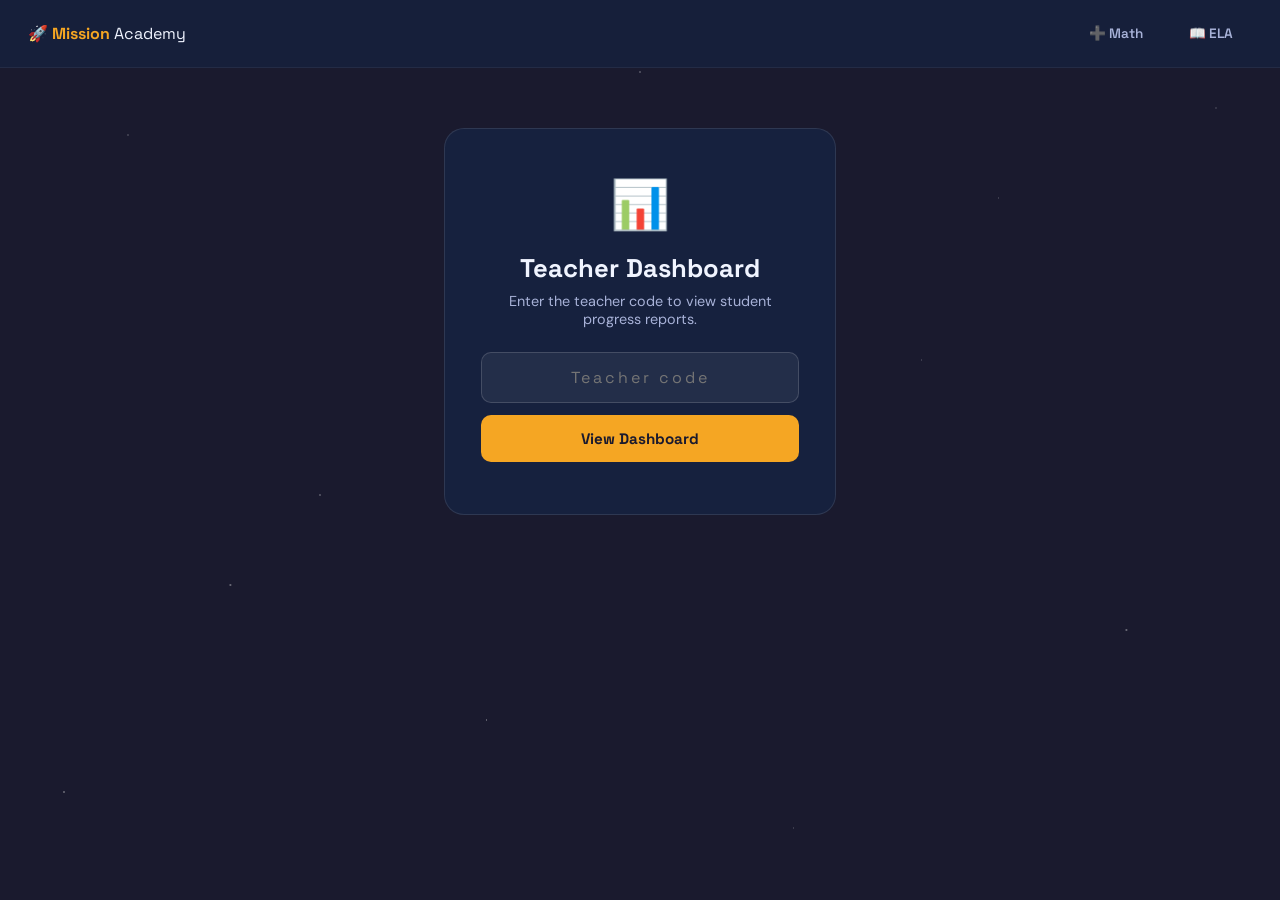
==== dashboard.html @ 69272124 "Add files via upload" ====
<!DOCTYPE html>
<html lang="en">
<head>
<meta charset="UTF-8">
<meta name="viewport" content="width=device-width, initial-scale=1.0">
<title>Teacher Dashboard — Mission Academy</title>
<link rel="stylesheet" href="styles.css">
<style>
  .dash-header { position:relative;z-index:1; padding:48px 28px 28px; max-width:1100px; margin:0 auto; }
  .dash-title { font-family:'Space Grotesk',sans-serif; font-size:clamp(1.8rem,4vw,2.6rem); font-weight:700; margin-bottom:6px; }
  .dash-sub { color:var(--soft); font-size:0.95rem; }

  /* Gate */
  .dash-gate { position:relative;z-index:1; max-width:440px; margin:60px auto; padding:0 24px; text-align:center; }
  .dash-gate-box { background:var(--panel); border:1px solid rgba(255,255,255,0.1); border-radius:20px; padding:44px 36px; }
  .dash-gate-icon { font-size:3rem; margin-bottom:16px; }
  .dash-gate-box h2 { font-family:'Space Grotesk',sans-serif; font-size:1.6rem; font-weight:700; margin-bottom:8px; }
  .dash-gate-box p { color:var(--soft); margin-bottom:24px; font-size:0.9rem; }
  .dash-gate-input {
    width:100%; background:rgba(255,255,255,0.06); border:1.5px solid rgba(255,255,255,0.15);
    border-radius:10px; padding:14px; color:var(--white); font-family:'Space Grotesk',sans-serif;
    font-size:1rem; text-align:center; letter-spacing:3px; outline:none; margin-bottom:12px;
  }
  .dash-gate-input:focus { border-color:var(--gold); }
  .dash-gate-btn {
    width:100%; background:var(--gold); color:var(--ink); border:none; border-radius:10px;
    padding:14px; font-family:'Space Grotesk',sans-serif; font-weight:700; font-size:0.95rem; cursor:pointer;
  }
  .dash-gate-error { color:var(--danger); font-size:0.85rem; margin-top:8px; }

  /* Dashboard content */
  .dash-content { position:relative;z-index:1; max-width:1100px; margin:0 auto; padding:0 28px 80px; }
  .dash-content.hidden { display:none; }

  /* Student selector */
  .student-tabs { display:flex; gap:8px; flex-wrap:wrap; margin-bottom:28px; }
  .student-tab {
    padding:8px 18px; border-radius:100px; border:1px solid rgba(255,255,255,0.12);
    background:transparent; color:var(--soft); font-family:'Space Grotesk',sans-serif;
    font-size:0.85rem; font-weight:600; cursor:pointer; transition:all 0.15s;
  }
  .student-tab:hover { color:var(--white); border-color:rgba(255,255,255,0.3); }
  .student-tab.active { background:var(--gold); color:var(--ink); border-color:var(--gold); }
  .no-students { color:var(--soft); font-size:0.95rem; padding:40px 0; }

  /* Summary cards */
  .summary-row { display:grid; grid-template-columns:repeat(auto-fill,minmax(160px,1fr)); gap:14px; margin-bottom:32px; }
  .summary-card { background:var(--panel); border:1px solid rgba(255,255,255,0.07); border-radius:14px; padding:20px; }
  .summary-val { font-family:'Space Grotesk',sans-serif; font-size:2rem; font-weight:700; color:var(--gold); }
  .summary-lbl { color:var(--soft); font-size:0.8rem; margin-top:4px; }

  /* Mission table */
  .subject-block { margin-bottom:40px; }
  .subject-block-title { font-family:'Space Grotesk',sans-serif; font-size:0.75rem; font-weight:600; letter-spacing:2.5px; text-transform:uppercase; color:var(--dim); margin-bottom:14px; display:flex; align-items:center; gap:12px; }
  .subject-block-title::after { content:''; flex:1; height:1px; background:rgba(255,255,255,0.07); }
  .mission-table { width:100%; border-collapse:collapse; }
  .mission-table th { font-family:'Space Grotesk',sans-serif; font-size:0.75rem; font-weight:600; letter-spacing:1px; text-transform:uppercase; color:var(--dim); padding:8px 12px; text-align:left; border-bottom:1px solid rgba(255,255,255,0.07); }
  .mission-table td { padding:8px 12px; border-bottom:1px solid rgba(255,255,255,0.04); font-size:0.9rem; color:var(--soft); }
  .mission-table td:first-child { color:var(--white); font-weight:500; }
  .score-chip {
    display:inline-block; padding:3px 10px; border-radius:100px; font-family:'Space Grotesk',sans-serif;
    font-size:0.78rem; font-weight:700;
  }
  .score-chip.perfect { background:rgba(245,166,35,0.2); color:var(--gold); }
  .score-chip.good    { background:rgba(86,207,138,0.15); color:var(--success); }
  .score-chip.ok      { background:rgba(78,205,196,0.15); color:var(--mint); }
  .score-chip.low     { background:rgba(255,107,107,0.15); color:var(--danger); }
  .score-chip.none    { background:rgba(255,255,255,0.05); color:var(--dim); }

  /* Print */
  .print-btn {
    background:rgba(255,255,255,0.07); border:1px solid rgba(255,255,255,0.15); border-radius:10px;
    padding:10px 20px; color:var(--white); font-family:'Space Grotesk',sans-serif; font-weight:600;
    font-size:0.85rem; cursor:pointer; margin-bottom:28px; transition:background 0.15s;
  }
  .print-btn:hover { background:rgba(255,255,255,0.12); }

  @media print {
    body { background:#fff!important; color:#000!important; }
    body::before { display:none; }
    .top-nav, .dash-gate, .print-btn, .student-tabs { display:none!important; }
    .dash-content { padding:0!important; }
    .mission-table td, .mission-table th { color:#000!important; border-color:#ddd!important; }
    .summary-card { border:1px solid #ddd!important; background:#f9f9f9!important; }
    .summary-val, .summary-lbl { color:#333!important; }
  }
</style>
</head>
<body>

<nav class="top-nav">
  <a href="index.html" class="nav-logo">🚀 Mission <span>Academy</span></a>
  <div class="nav-tabs">
    <a href="math.html" class="nav-tab">➕ Math</a>
    <a href="ela.html"  class="nav-tab">📖 ELA</a>
  </div>
</nav>

<!-- Gate -->
<div id="gateSection">
  <div class="dash-gate">
    <div class="dash-gate-box">
      <div class="dash-gate-icon">📊</div>
      <h2>Teacher Dashboard</h2>
      <p>Enter the teacher code to view student progress reports.</p>
      <input class="dash-gate-input" id="gateInput" type="password" placeholder="Teacher code" maxlength="20">
      <button class="dash-gate-btn" onclick="checkGate()">View Dashboard</button>
      <div class="dash-gate-error" id="gateError"></div>
    </div>
  </div>
</div>

<!-- Dashboard content -->
<div class="dash-content hidden" id="dashContent">
  <div class="dash-header">
    <div class="page-eyebrow" style="color:var(--gold)">Teacher Dashboard</div>
    <div class="dash-title">Student Progress</div>
    <p class="dash-sub">All progress data stored locally in this browser.</p>
  </div>

  <div style="position:relative;z-index:1;max-width:1100px;margin:0 auto;padding:0 28px;">
    <button class="print-btn" onclick="window.print()">🖨️ Print This Report</button>
    <div class="student-tabs" id="studentTabs"></div>
    <div id="noStudents" class="no-students hidden">No student data found yet. Students need to use this browser to create progress records.</div>
  </div>

  <div class="dash-content" id="studentReport" style="padding-top:0;"></div>
</div>

<script src="engine.js"></script>
<script>
const ME = window.MissionEngine;
let allStudents = {};
let activeStudent = null;

document.getElementById('gateInput').addEventListener('keydown', e => { if(e.key==='Enter') checkGate(); });

function checkGate() {
  const code = document.getElementById('gateInput').value.trim().toUpperCase();
  if (code === ME.TEACHER_CODE) {
    document.getElementById('gateSection').classList.add('hidden');
    document.getElementById('dashContent').classList.remove('hidden');
    loadDashboard();
  } else {
    document.getElementById('gateError').textContent = 'Incorrect code.';
  }
}

function loadDashboard() {
  allStudents = ME.getAllStudentProgress();
  const names = Object.keys(allStudents);
  const tabsEl = document.getElementById('studentTabs');
  const noEl = document.getElementById('noStudents');

  if (names.length === 0) { noEl.classList.remove('hidden'); return; }

  tabsEl.innerHTML = names.map(n =>
    `<button class="student-tab" onclick="selectStudent('${n.replace(/'/g,"\\'")}', this)">${n.replace(/_/g,' ')}</button>`
  ).join('');

  // auto-select first
  const firstBtn = tabsEl.querySelector('.student-tab');
  if (firstBtn) { firstBtn.classList.add('active'); selectStudent(names[0]); }
}

function selectStudent(rawName, btn) {
  if (btn) {
    document.querySelectorAll('.student-tab').forEach(b=>b.classList.remove('active'));
    btn.classList.add('active');
  }
  activeStudent = rawName;
  renderReport(rawName);
}

function scoreChip(best, total=20) {
  if (best === null) return `<span class="score-chip none">—</span>`;
  const pct = (best/total)*100;
  const cls = pct===100?'perfect':pct>=80?'good':pct>=60?'ok':'low';
  return `<span class="score-chip ${cls}">${best}/${total}</span>`;
}

function renderReport(rawName) {
  const data = allStudents[rawName] || {};
  const mathP = data.math || {};
  const elaP  = data.ela  || {};
  const displayName = rawName.replace(/_/g,' ');

  function countDone(p, total) { let n=0; for(let i=1;i<=total;i++) if(p[`best_${i}`]!=null) n++; return n; }
  function countPerf(p, total) { let n=0; for(let i=1;i<=total;i++) if(p[`best_${i}`]===20) n++; return n; }
  function avgScore(p, total) {
    let s=0,c=0; for(let i=1;i<=total;i++) if(p[`best_${i}`]!=null){s+=p[`best_${i}`];c++;} return c?Math.round((s/c/20)*100):0;
  }

  const mathDone=countDone(mathP,30), elaDone=countDone(elaP,60);
  const mathPerf=countPerf(mathP,30), elaPerf=countPerf(elaP,60);
  const mathAvg=avgScore(mathP,30), elaAvg=avgScore(elaP,60);

  // Math table rows
  const mathRows = ME.mathMissionInfo.slice(1).map((info,i)=>{
    const n=i+1, best=mathP[`best_${n}`]??null;
    return `<tr><td>Mission ${n}</td><td>${info}</td><td>${scoreChip(best)}</td></tr>`;
  }).join('');

  // ELA table rows
  const elaRows = ME.elaMissionInfo.slice(1).map((info,i)=>{
    const n=i+1, best=elaP[`best_${n}`]??null;
    return `<tr><td>Mission ${n}</td><td>${info}</td><td>${scoreChip(best)}</td></tr>`;
  }).join('');

  document.getElementById('studentReport').innerHTML = `
    <div style="max-width:1100px;margin:0 auto;padding:0 28px 80px;">
      <div style="font-family:'Space Grotesk',sans-serif;font-size:1.4rem;font-weight:700;margin-bottom:20px;">${displayName}</div>

      <div class="summary-row">
        <div class="summary-card"><div class="summary-val">${mathDone}/30</div><div class="summary-lbl">Math Missions Done</div></div>
        <div class="summary-card"><div class="summary-val">${mathAvg}%</div><div class="summary-lbl">Math Avg Score</div></div>
        <div class="summary-card"><div class="summary-val">${mathPerf}</div><div class="summary-lbl">Math Perfect Scores</div></div>
        <div class="summary-card"><div class="summary-val">${elaDone}/60</div><div class="summary-lbl">ELA Missions Done</div></div>
        <div class="summary-card"><div class="summary-val">${elaAvg}%</div><div class="summary-lbl">ELA Avg Score</div></div>
        <div class="summary-card"><div class="summary-val">${elaPerf}</div><div class="summary-lbl">ELA Perfect Scores</div></div>
      </div>

      <div class="subject-block">
        <div class="subject-block-title">Math Missions</div>
        <table class="mission-table">
          <thead><tr><th>Mission</th><th>Topic</th><th>Best Score</th></tr></thead>
          <tbody>${mathRows}</tbody>
        </table>
      </div>

      <div class="subject-block">
        <div class="subject-block-title">ELA Missions</div>
        <table class="mission-table">
          <thead><tr><th>Mission</th><th>Topic</th><th>Best Score</th></tr></thead>
          <tbody>${elaRows}</tbody>
        </table>
      </div>
    </div>
  `;
}
</script>
</body>
</html>
---- styles.css ----
/* Mission Academy — Shared Styles */
@import url('https://fonts.googleapis.com/css2?family=Space+Grotesk:wght@400;600;700&family=DM+Sans:wght@400;500&display=swap');

:root {
  --ink: #1a1a2e;
  --panel: #16213e;
  --card: #0f3460;
  --gold: #f5a623;
  --mint: #4ecdc4;
  --rose: #e84393;
  --white: #f0f4ff;
  --soft: #a8b2d8;
  --dim: #5a6080;
  --success: #56cf8a;
  --danger: #ff6b6b;
  --radius: 14px;
  --shadow: 0 8px 32px rgba(0,0,0,0.35);
}

* { box-sizing: border-box; margin: 0; padding: 0; }
body {
  background: var(--ink);
  color: var(--white);
  font-family: 'DM Sans', sans-serif;
  min-height: 100vh;
}

/* Star background */
body::before {
  content: '';
  position: fixed;
  inset: 0;
  background-image:
    radial-gradient(1px 1px at 10% 15%, rgba(255,255,255,0.5) 0%, transparent 100%),
    radial-gradient(1.5px 1.5px at 25% 55%, rgba(255,255,255,0.4) 0%, transparent 100%),
    radial-gradient(1px 1px at 50% 8%, rgba(255,255,255,0.7) 0%, transparent 100%),
    radial-gradient(1px 1px at 72% 40%, rgba(255,255,255,0.3) 0%, transparent 100%),
    radial-gradient(1.5px 1.5px at 88% 70%, rgba(255,255,255,0.5) 0%, transparent 100%),
    radial-gradient(1px 1px at 38% 80%, rgba(255,255,255,0.6) 0%, transparent 100%),
    radial-gradient(1px 1px at 62% 92%, rgba(255,255,255,0.3) 0%, transparent 100%),
    radial-gradient(1.5px 1.5px at 5% 88%, rgba(255,255,255,0.5) 0%, transparent 100%),
    radial-gradient(1px 1px at 95% 12%, rgba(255,255,255,0.4) 0%, transparent 100%),
    radial-gradient(1px 1px at 45% 30%, rgba(255,255,255,0.6) 0%, transparent 100%),
    radial-gradient(1px 1px at 78% 22%, rgba(255,255,255,0.3) 0%, transparent 100%),
    radial-gradient(1.5px 1.5px at 18% 65%, rgba(255,255,255,0.5) 0%, transparent 100%);
  pointer-events: none;
  z-index: 0;
}

/* ─── Nav ──────────────────────────────────────────────────── */
.top-nav {
  position: relative; z-index: 10;
  display: flex;
  align-items: center;
  justify-content: space-between;
  padding: 16px 28px;
  background: rgba(22,33,62,0.8);
  backdrop-filter: blur(12px);
  border-bottom: 1px solid rgba(255,255,255,0.06);
}
.nav-logo {
  font-family: 'Space Grotesk', sans-serif;
  font-weight: 700;
  font-size: 1rem;
  color: var(--gold);
  text-decoration: none;
}
.nav-logo span { color: var(--white); font-weight: 400; }
.nav-tabs {
  display: flex;
  gap: 8px;
}
.nav-tab {
  padding: 8px 18px;
  border-radius: 100px;
  font-family: 'Space Grotesk', sans-serif;
  font-weight: 600;
  font-size: 0.85rem;
  text-decoration: none;
  color: var(--soft);
  transition: all 0.2s;
  border: 1px solid transparent;
}
.nav-tab:hover { color: var(--white); border-color: rgba(255,255,255,0.15); }
.nav-tab.active-math { background: rgba(78,205,196,0.15); color: var(--mint); border-color: var(--mint); }
.nav-tab.active-ela { background: rgba(232,67,147,0.15); color: var(--rose); border-color: var(--rose); }
.nav-student-name {
  font-family: 'Space Grotesk', sans-serif;
  font-size: 0.85rem; font-weight: 600;
  color: var(--gold); opacity: 0.85;
}

/* ─── Page Header ──────────────────────────────────────────── */
.page-header {
  position: relative; z-index: 1;
  padding: 48px 28px 36px;
  max-width: 1100px;
  margin: 0 auto;
}
.page-eyebrow {
  font-family: 'Space Grotesk', sans-serif;
  font-size: 11px;
  font-weight: 600;
  letter-spacing: 3px;
  text-transform: uppercase;
  margin-bottom: 12px;
}
.math-accent { color: var(--mint); }
.ela-accent { color: var(--rose); }
.page-title {
  font-family: 'Space Grotesk', sans-serif;
  font-size: clamp(2rem, 5vw, 3.2rem);
  font-weight: 700;
  line-height: 1.1;
  margin-bottom: 10px;
}
.page-subtitle { color: var(--soft); font-size: 1rem; }

/* ─── Mission Grid ─────────────────────────────────────────── */
.missions-grid {
  position: relative; z-index: 1;
  max-width: 1100px;
  margin: 0 auto;
  padding: 0 28px 80px;
  display: grid;
  grid-template-columns: repeat(auto-fill, minmax(200px, 1fr));
  gap: 16px;
}

/* ─── Mission Button ───────────────────────────────────────── */
.mission-btn {
  background: var(--panel);
  border: 1px solid rgba(255,255,255,0.07);
  border-radius: var(--radius);
  padding: 22px 18px;
  display: flex;
  flex-direction: column;
  gap: 8px;
  cursor: pointer;
  transition: transform 0.18s, box-shadow 0.18s, border-color 0.18s;
  text-align: left;
  position: relative;
  overflow: hidden;
}
.mission-btn:hover:not(.locked) {
  transform: translateY(-3px);
  box-shadow: var(--shadow);
  border-color: rgba(255,255,255,0.18);
}
.mission-btn.completed { border-color: rgba(86,207,138,0.3); }
.mission-btn.locked {
  opacity: 0.55;
  cursor: not-allowed;
}
.mission-btn.locked::after {
  content: '🔒';
  position: absolute;
  top: 12px; right: 14px;
  font-size: 1.1rem;
}
.mission-number {
  font-family: 'Space Grotesk', sans-serif;
  font-size: 0.75rem;
  font-weight: 600;
  letter-spacing: 1.5px;
  color: var(--dim);
  text-transform: uppercase;
}
.mission-name {
  font-family: 'Space Grotesk', sans-serif;
  font-size: 0.95rem;
  font-weight: 600;
  line-height: 1.3;
  color: var(--white);
}
.mission-score {
  font-size: 0.8rem;
  color: var(--success);
  font-weight: 500;
  margin-top: 2px;
}
.mission-score.low { color: var(--gold); }
.math-theme .mission-btn:hover:not(.locked) { border-color: rgba(78,205,196,0.4); }
.ela-theme .mission-btn:hover:not(.locked) { border-color: rgba(232,67,147,0.4); }

/* ─── Section divider ──────────────────────────────────────── */
.section-label {
  grid-column: 1 / -1;
  display: flex;
  align-items: center;
  gap: 12px;
  padding: 8px 0 4px;
}
.section-label span {
  font-family: 'Space Grotesk', sans-serif;
  font-size: 0.75rem;
  font-weight: 600;
  letter-spacing: 2px;
  text-transform: uppercase;
  color: var(--dim);
  white-space: nowrap;
}
.section-label::after {
  content: '';
  flex: 1;
  height: 1px;
  background: rgba(255,255,255,0.07);
}

/* ─── Modal Overlay ────────────────────────────────────────── */
.modal-overlay {
  position: fixed; inset: 0;
  background: rgba(10,10,20,0.85);
  backdrop-filter: blur(6px);
  z-index: 100;
  display: flex;
  align-items: center;
  justify-content: center;
  padding: 20px;
}
.modal-overlay.hidden { display: none; }
.modal-box {
  background: var(--panel);
  border: 1px solid rgba(255,255,255,0.1);
  border-radius: 20px;
  padding: 40px;
  max-width: 560px;
  width: 100%;
  position: relative;
  box-shadow: 0 30px 80px rgba(0,0,0,0.5);
}

/* ─── Question Modal ───────────────────────────────────────── */
.q-header {
  display: flex;
  align-items: center;
  justify-content: space-between;
  margin-bottom: 28px;
}
.q-mission-label {
  font-family: 'Space Grotesk', sans-serif;
  font-size: 0.8rem;
  font-weight: 600;
  letter-spacing: 2px;
  text-transform: uppercase;
}
.q-progress-bar {
  width: 140px;
  height: 6px;
  background: rgba(255,255,255,0.1);
  border-radius: 100px;
  overflow: hidden;
}
.q-progress-fill {
  height: 100%;
  border-radius: 100px;
  background: var(--gold);
  transition: width 0.3s;
}
.q-number {
  font-family: 'Space Grotesk', sans-serif;
  font-size: 0.75rem;
  color: var(--soft);
}
.q-text {
  font-family: 'Space Grotesk', sans-serif;
  font-size: 1.35rem;
  font-weight: 600;
  line-height: 1.4;
  margin-bottom: 28px;
  min-height: 70px;
}
.q-choices {
  display: grid;
  grid-template-columns: 1fr 1fr;
  gap: 10px;
  margin-bottom: 20px;
}
.q-choice-btn {
  background: rgba(255,255,255,0.05);
  border: 1.5px solid rgba(255,255,255,0.12);
  border-radius: 10px;
  padding: 14px 16px;
  color: var(--white);
  font-family: 'DM Sans', sans-serif;
  font-size: 1rem;
  cursor: pointer;
  transition: all 0.15s;
  text-align: center;
}
.q-choice-btn:hover:not(:disabled) {
  background: rgba(255,255,255,0.1);
  border-color: rgba(255,255,255,0.25);
}
.q-choice-btn.correct { background: rgba(86,207,138,0.2); border-color: var(--success); color: var(--success); }
.q-choice-btn.wrong { background: rgba(255,107,107,0.2); border-color: var(--danger); color: var(--danger); }
.q-choice-btn:disabled { cursor: default; }

.q-input-row {
  display: flex;
  gap: 10px;
  margin-bottom: 20px;
}
.q-input {
  flex: 1;
  background: rgba(255,255,255,0.06);
  border: 1.5px solid rgba(255,255,255,0.12);
  border-radius: 10px;
  padding: 14px 16px;
  color: var(--white);
  font-family: 'DM Sans', sans-serif;
  font-size: 1rem;
  outline: none;
  transition: border-color 0.15s;
}
.q-input:focus { border-color: var(--gold); }
.q-input.correct { border-color: var(--success); background: rgba(86,207,138,0.1); }
.q-input.wrong { border-color: var(--danger); background: rgba(255,107,107,0.1); }

.q-submit-btn {
  background: var(--gold);
  color: var(--ink);
  border: none;
  border-radius: 10px;
  padding: 14px 24px;
  font-family: 'Space Grotesk', sans-serif;
  font-weight: 700;
  font-size: 0.95rem;
  cursor: pointer;
  transition: opacity 0.15s;
}
.q-submit-btn:hover { opacity: 0.9; }

.q-feedback {
  min-height: 28px;
  font-family: 'Space Grotesk', sans-serif;
  font-size: 0.95rem;
  font-weight: 600;
  margin-bottom: 16px;
}
.q-feedback.correct { color: var(--success); }
.q-feedback.wrong { color: var(--danger); }

.q-next-btn {
  width: 100%;
  background: rgba(255,255,255,0.08);
  border: 1px solid rgba(255,255,255,0.15);
  border-radius: 10px;
  padding: 14px;
  color: var(--white);
  font-family: 'Space Grotesk', sans-serif;
  font-weight: 600;
  font-size: 0.95rem;
  cursor: pointer;
  transition: background 0.15s;
}
.q-next-btn:hover { background: rgba(255,255,255,0.14); }

.q-close-btn {
  position: absolute;
  top: 16px; right: 16px;
  background: rgba(255,255,255,0.07);
  border: none;
  border-radius: 50%;
  width: 32px; height: 32px;
  color: var(--soft);
  cursor: pointer;
  font-size: 1rem;
  display: flex; align-items: center; justify-content: center;
  transition: background 0.15s;
}
.q-close-btn:hover { background: rgba(255,255,255,0.15); color: var(--white); }

/* ─── Results screen ───────────────────────────────────────── */
.result-emoji { font-size: 3.5rem; text-align: center; margin-bottom: 16px; }
.result-title {
  font-family: 'Space Grotesk', sans-serif;
  font-size: 1.8rem;
  font-weight: 700;
  text-align: center;
  margin-bottom: 8px;
}
.result-score {
  font-family: 'Space Grotesk', sans-serif;
  font-size: 3rem;
  font-weight: 700;
  text-align: center;
  color: var(--gold);
  margin-bottom: 4px;
}
.result-subtitle { text-align: center; color: var(--soft); margin-bottom: 28px; }
.result-btns { display: flex; gap: 12px; }
.result-btn {
  flex: 1;
  padding: 14px;
  border-radius: 10px;
  border: none;
  font-family: 'Space Grotesk', sans-serif;
  font-weight: 700;
  font-size: 0.95rem;
  cursor: pointer;
  transition: opacity 0.15s;
}
.result-btn:hover { opacity: 0.88; }
.result-btn.primary { background: var(--gold); color: var(--ink); }
.result-btn.secondary { background: rgba(255,255,255,0.08); border: 1px solid rgba(255,255,255,0.15); color: var(--white); }

/* ─── Lock Modal ───────────────────────────────────────────── */
.lock-icon { font-size: 3rem; text-align: center; margin-bottom: 16px; }
.lock-title {
  font-family: 'Space Grotesk', sans-serif;
  font-size: 1.5rem;
  font-weight: 700;
  text-align: center;
  margin-bottom: 8px;
}
.lock-desc { text-align: center; color: var(--soft); margin-bottom: 24px; font-size: 0.95rem; }
.lock-input {
  width: 100%;
  background: rgba(255,255,255,0.06);
  border: 1.5px solid rgba(255,255,255,0.15);
  border-radius: 10px;
  padding: 14px 16px;
  color: var(--white);
  font-family: 'Space Grotesk', sans-serif;
  font-size: 1rem;
  text-align: center;
  letter-spacing: 3px;
  outline: none;
  margin-bottom: 12px;
  transition: border-color 0.15s;
}
.lock-input:focus { border-color: var(--gold); }
.lock-input.error { border-color: var(--danger); }
.lock-error { color: var(--danger); font-size: 0.85rem; text-align: center; margin-bottom: 12px; min-height: 20px; }
.lock-submit {
  width: 100%;
  background: var(--gold);
  color: var(--ink);
  border: none;
  border-radius: 10px;
  padding: 14px;
  font-family: 'Space Grotesk', sans-serif;
  font-weight: 700;
  font-size: 0.95rem;
  cursor: pointer;
}
.lock-cancel {
  width: 100%;
  background: transparent;
  color: var(--soft);
  border: none;
  padding: 10px;
  font-family: 'DM Sans', sans-serif;
  font-size: 0.9rem;
  cursor: pointer;
  margin-top: 6px;
}

@media (max-width: 600px) {
  .missions-grid { grid-template-columns: repeat(2, 1fr); padding: 0 16px 60px; }
  .q-choices { grid-template-columns: 1fr; }
  .page-header { padding: 32px 16px 24px; }
  .top-nav { padding: 12px 16px; }
  .nav-tab { padding: 6px 12px; font-size: 0.8rem; }
  .modal-box { padding: 28px 20px; }
}
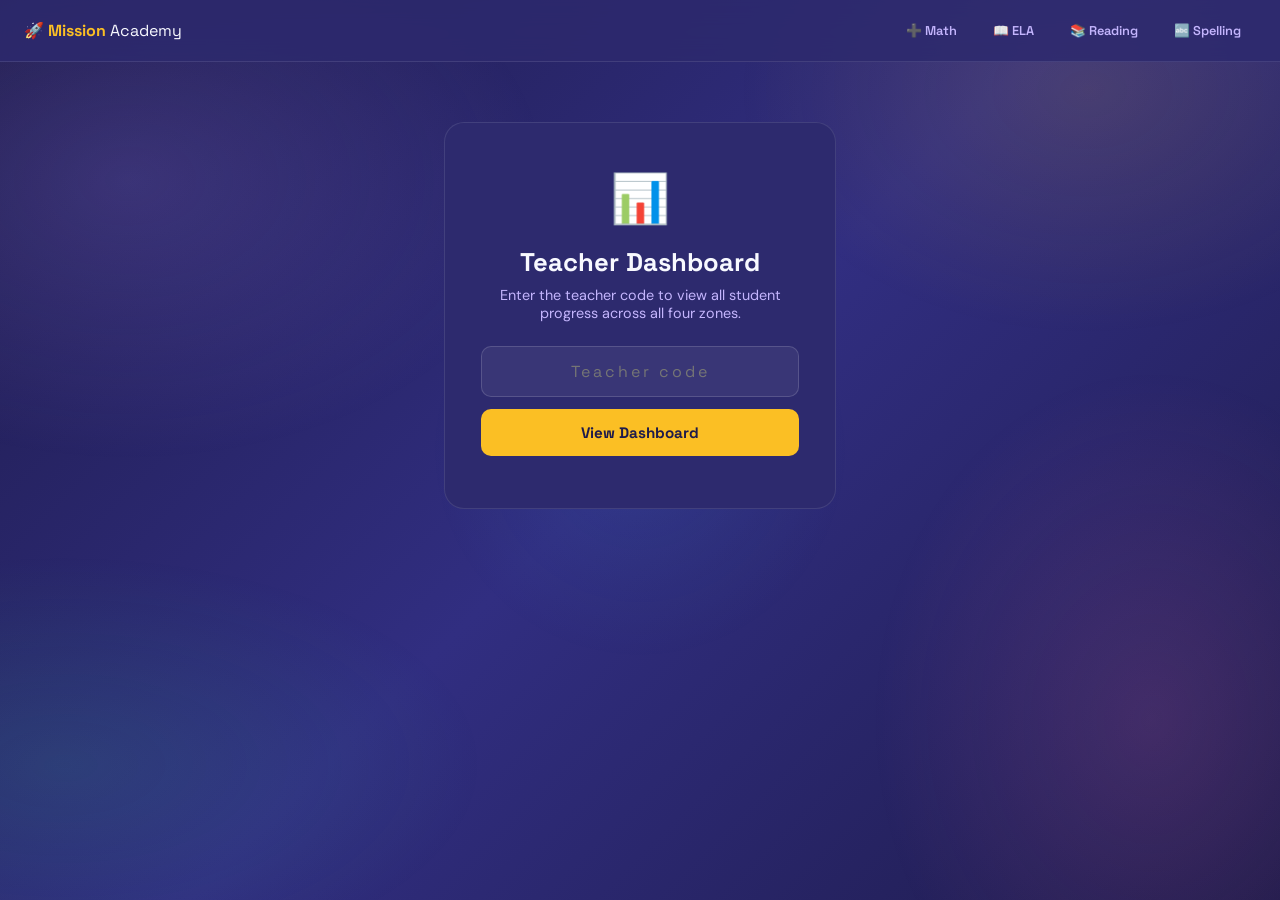
==== commit 5895d798: "Add files via upload" ====
--- a/dashboard.html
+++ b/dashboard.html
@@ -6,83 +6,89 @@
 <title>Teacher Dashboard — Mission Academy</title>
 <link rel="stylesheet" href="styles.css">
 <style>
-  .dash-header { position:relative;z-index:1; padding:48px 28px 28px; max-width:1100px; margin:0 auto; }
-  .dash-title { font-family:'Space Grotesk',sans-serif; font-size:clamp(1.8rem,4vw,2.6rem); font-weight:700; margin-bottom:6px; }
-  .dash-sub { color:var(--soft); font-size:0.95rem; }
+  .dash-header{position:relative;z-index:1;padding:48px 28px 20px;max-width:1200px;margin:0 auto;}
+  .dash-title{font-family:'Space Grotesk',sans-serif;font-size:clamp(1.8rem,4vw,2.6rem);font-weight:700;margin-bottom:6px;}
+  .dash-sub{color:var(--soft);font-size:0.9rem;}
 
   /* Gate */
-  .dash-gate { position:relative;z-index:1; max-width:440px; margin:60px auto; padding:0 24px; text-align:center; }
-  .dash-gate-box { background:var(--panel); border:1px solid rgba(255,255,255,0.1); border-radius:20px; padding:44px 36px; }
-  .dash-gate-icon { font-size:3rem; margin-bottom:16px; }
-  .dash-gate-box h2 { font-family:'Space Grotesk',sans-serif; font-size:1.6rem; font-weight:700; margin-bottom:8px; }
-  .dash-gate-box p { color:var(--soft); margin-bottom:24px; font-size:0.9rem; }
-  .dash-gate-input {
-    width:100%; background:rgba(255,255,255,0.06); border:1.5px solid rgba(255,255,255,0.15);
-    border-radius:10px; padding:14px; color:var(--white); font-family:'Space Grotesk',sans-serif;
-    font-size:1rem; text-align:center; letter-spacing:3px; outline:none; margin-bottom:12px;
-  }
-  .dash-gate-input:focus { border-color:var(--gold); }
-  .dash-gate-btn {
-    width:100%; background:var(--gold); color:var(--ink); border:none; border-radius:10px;
-    padding:14px; font-family:'Space Grotesk',sans-serif; font-weight:700; font-size:0.95rem; cursor:pointer;
-  }
-  .dash-gate-error { color:var(--danger); font-size:0.85rem; margin-top:8px; }
-
-  /* Dashboard content */
-  .dash-content { position:relative;z-index:1; max-width:1100px; margin:0 auto; padding:0 28px 80px; }
-  .dash-content.hidden { display:none; }
-
-  /* Student selector */
-  .student-tabs { display:flex; gap:8px; flex-wrap:wrap; margin-bottom:28px; }
-  .student-tab {
-    padding:8px 18px; border-radius:100px; border:1px solid rgba(255,255,255,0.12);
-    background:transparent; color:var(--soft); font-family:'Space Grotesk',sans-serif;
-    font-size:0.85rem; font-weight:600; cursor:pointer; transition:all 0.15s;
-  }
-  .student-tab:hover { color:var(--white); border-color:rgba(255,255,255,0.3); }
-  .student-tab.active { background:var(--gold); color:var(--ink); border-color:var(--gold); }
-  .no-students { color:var(--soft); font-size:0.95rem; padding:40px 0; }
-
-  /* Summary cards */
-  .summary-row { display:grid; grid-template-columns:repeat(auto-fill,minmax(160px,1fr)); gap:14px; margin-bottom:32px; }
-  .summary-card { background:var(--panel); border:1px solid rgba(255,255,255,0.07); border-radius:14px; padding:20px; }
-  .summary-val { font-family:'Space Grotesk',sans-serif; font-size:2rem; font-weight:700; color:var(--gold); }
-  .summary-lbl { color:var(--soft); font-size:0.8rem; margin-top:4px; }
+  .dash-gate{position:relative;z-index:1;max-width:440px;margin:60px auto;padding:0 24px;}
+  .dash-gate-box{background:var(--panel);border:1px solid rgba(255,255,255,0.1);border-radius:20px;padding:44px 36px;text-align:center;}
+  .dash-gate-icon{font-size:3rem;margin-bottom:16px;}
+  .dash-gate-box h2{font-family:'Space Grotesk',sans-serif;font-size:1.6rem;font-weight:700;margin-bottom:8px;}
+  .dash-gate-box p{color:var(--soft);margin-bottom:24px;font-size:0.9rem;}
+  .dash-gate-input{width:100%;background:rgba(255,255,255,0.06);border:1.5px solid rgba(255,255,255,0.15);border-radius:10px;padding:14px;color:var(--white);font-family:'Space Grotesk',sans-serif;font-size:1rem;text-align:center;letter-spacing:3px;outline:none;margin-bottom:12px;}
+  .dash-gate-input:focus{border-color:var(--gold);}
+  .dash-gate-btn{width:100%;background:var(--gold);color:var(--ink);border:none;border-radius:10px;padding:14px;font-family:'Space Grotesk',sans-serif;font-weight:700;font-size:0.95rem;cursor:pointer;}
+  .dash-gate-error{color:var(--danger);font-size:0.85rem;margin-top:8px;}
+
+  /* Content */
+  .dash-content{position:relative;z-index:1;max-width:1200px;margin:0 auto;padding:0 28px 80px;}
+  .dash-content.hidden{display:none;}
+
+  /* Zone tabs */
+  .zone-tabs{display:flex;gap:8px;flex-wrap:wrap;margin-bottom:24px;}
+  .zone-tab{padding:8px 18px;border-radius:100px;border:1px solid rgba(255,255,255,0.12);background:transparent;color:var(--soft);font-family:'Space Grotesk',sans-serif;font-size:0.82rem;font-weight:600;cursor:pointer;transition:all 0.15s;}
+  .zone-tab:hover{color:var(--white);border-color:rgba(255,255,255,0.3);}
+  .zone-tab.active{background:var(--gold);color:var(--ink);border-color:var(--gold);}
+
+  /* Student tabs */
+  .student-tabs{display:flex;gap:8px;flex-wrap:wrap;margin-bottom:24px;}
+  .student-tab{padding:7px 16px;border-radius:100px;border:1px solid rgba(255,255,255,0.1);background:transparent;color:var(--soft);font-family:'Space Grotesk',sans-serif;font-size:0.82rem;font-weight:600;cursor:pointer;transition:all 0.15s;}
+  .student-tab:hover{color:var(--white);}
+  .student-tab.active{background:rgba(255,255,255,0.1);color:var(--white);border-color:rgba(255,255,255,0.3);}
+  .no-students{color:var(--soft);font-size:0.95rem;padding:40px 0;}
+
+  /* Summary row */
+  .summary-row{display:grid;grid-template-columns:repeat(auto-fill,minmax(130px,1fr));gap:12px;margin-bottom:28px;}
+  .summary-card{background:var(--panel);border:1px solid rgba(255,255,255,0.07);border-radius:14px;padding:16px;}
+  .summary-val{font-family:'Space Grotesk',sans-serif;font-size:1.8rem;font-weight:700;color:var(--gold);}
+  .summary-lbl{color:var(--soft);font-size:0.75rem;margin-top:4px;}
+  .summary-card.alert{border-color:rgba(255,107,107,0.3);}
+  .summary-card.alert .summary-val{color:var(--danger);}
+
+  /* Class overview table */
+  .class-table{width:100%;border-collapse:collapse;margin-bottom:40px;}
+  .class-table th{font-family:'Space Grotesk',sans-serif;font-size:0.72rem;font-weight:600;letter-spacing:1px;text-transform:uppercase;color:var(--dim);padding:8px 12px;text-align:left;border-bottom:1px solid rgba(255,255,255,0.07);white-space:nowrap;}
+  .class-table td{padding:8px 12px;border-bottom:1px solid rgba(255,255,255,0.04);font-size:0.88rem;color:var(--soft);}
+  .class-table td:first-child{color:var(--white);font-weight:600;}
+  .class-table tr:hover td{background:rgba(255,255,255,0.02);}
+
+  /* Subject blocks */
+  .subject-block{margin-bottom:36px;}
+  .subject-block-title{font-family:'Space Grotesk',sans-serif;font-size:0.72rem;font-weight:600;letter-spacing:2px;text-transform:uppercase;color:var(--dim);margin-bottom:12px;display:flex;align-items:center;gap:12px;}
+  .subject-block-title::after{content:'';flex:1;height:1px;background:rgba(255,255,255,0.07);}
 
   /* Mission table */
-  .subject-block { margin-bottom:40px; }
-  .subject-block-title { font-family:'Space Grotesk',sans-serif; font-size:0.75rem; font-weight:600; letter-spacing:2.5px; text-transform:uppercase; color:var(--dim); margin-bottom:14px; display:flex; align-items:center; gap:12px; }
-  .subject-block-title::after { content:''; flex:1; height:1px; background:rgba(255,255,255,0.07); }
-  .mission-table { width:100%; border-collapse:collapse; }
-  .mission-table th { font-family:'Space Grotesk',sans-serif; font-size:0.75rem; font-weight:600; letter-spacing:1px; text-transform:uppercase; color:var(--dim); padding:8px 12px; text-align:left; border-bottom:1px solid rgba(255,255,255,0.07); }
-  .mission-table td { padding:8px 12px; border-bottom:1px solid rgba(255,255,255,0.04); font-size:0.9rem; color:var(--soft); }
-  .mission-table td:first-child { color:var(--white); font-weight:500; }
-  .score-chip {
-    display:inline-block; padding:3px 10px; border-radius:100px; font-family:'Space Grotesk',sans-serif;
-    font-size:0.78rem; font-weight:700;
-  }
-  .score-chip.perfect { background:rgba(245,166,35,0.2); color:var(--gold); }
-  .score-chip.good    { background:rgba(86,207,138,0.15); color:var(--success); }
-  .score-chip.ok      { background:rgba(78,205,196,0.15); color:var(--mint); }
-  .score-chip.low     { background:rgba(255,107,107,0.15); color:var(--danger); }
-  .score-chip.none    { background:rgba(255,255,255,0.05); color:var(--dim); }
-
-  /* Print */
-  .print-btn {
-    background:rgba(255,255,255,0.07); border:1px solid rgba(255,255,255,0.15); border-radius:10px;
-    padding:10px 20px; color:var(--white); font-family:'Space Grotesk',sans-serif; font-weight:600;
-    font-size:0.85rem; cursor:pointer; margin-bottom:28px; transition:background 0.15s;
-  }
-  .print-btn:hover { background:rgba(255,255,255,0.12); }
+  .mission-table{width:100%;border-collapse:collapse;}
+  .mission-table th{font-family:'Space Grotesk',sans-serif;font-size:0.72rem;font-weight:600;letter-spacing:1px;text-transform:uppercase;color:var(--dim);padding:7px 10px;text-align:left;border-bottom:1px solid rgba(255,255,255,0.07);}
+  .mission-table td{padding:7px 10px;border-bottom:1px solid rgba(255,255,255,0.04);font-size:0.86rem;color:var(--soft);}
+  .mission-table td:first-child{color:var(--white);font-weight:500;}
+
+  /* Score chips */
+  .score-chip{display:inline-block;padding:2px 9px;border-radius:100px;font-family:'Space Grotesk',sans-serif;font-size:0.74rem;font-weight:700;}
+  .score-chip.perfect{background:rgba(245,166,35,0.2);color:var(--gold);}
+  .score-chip.good{background:rgba(86,207,138,0.15);color:var(--success);}
+  .score-chip.ok{background:rgba(78,205,196,0.15);color:var(--mint);}
+  .score-chip.low{background:rgba(255,107,107,0.2);color:var(--danger);}
+  .score-chip.none{background:rgba(255,255,255,0.05);color:var(--dim);}
+  .needs-review{color:var(--danger);font-size:0.72rem;font-weight:700;margin-left:4px;}
+
+  /* Toolbar */
+  .dash-toolbar{display:flex;gap:10px;flex-wrap:wrap;margin-bottom:20px;align-items:center;}
+  .print-btn{background:rgba(255,255,255,0.07);border:1px solid rgba(255,255,255,0.15);border-radius:10px;padding:9px 18px;color:var(--white);font-family:'Space Grotesk',sans-serif;font-weight:600;font-size:0.82rem;cursor:pointer;transition:background 0.15s;}
+  .print-btn:hover{background:rgba(255,255,255,0.12);}
+  .view-toggle{display:flex;gap:6px;}
+  .view-btn{background:rgba(255,255,255,0.05);border:1px solid rgba(255,255,255,0.1);border-radius:8px;padding:8px 14px;color:var(--soft);font-family:'Space Grotesk',sans-serif;font-size:0.8rem;font-weight:600;cursor:pointer;transition:all 0.15s;}
+  .view-btn.active{background:rgba(255,255,255,0.12);color:var(--white);border-color:rgba(255,255,255,0.25);}
 
   @media print {
-    body { background:#fff!important; color:#000!important; }
-    body::before { display:none; }
-    .top-nav, .dash-gate, .print-btn, .student-tabs { display:none!important; }
-    .dash-content { padding:0!important; }
-    .mission-table td, .mission-table th { color:#000!important; border-color:#ddd!important; }
-    .summary-card { border:1px solid #ddd!important; background:#f9f9f9!important; }
-    .summary-val, .summary-lbl { color:#333!important; }
+    body{background:#fff!important;color:#000!important;}
+    body::before{display:none;}
+    .top-nav,.dash-gate,.print-btn,.student-tabs,.zone-tabs,.dash-toolbar,.view-toggle{display:none!important;}
+    .mission-table td,.mission-table th,.class-table td,.class-table th{color:#000!important;border-color:#ddd!important;}
+    .summary-card{border:1px solid #ddd!important;background:#f9f9f9!important;}
+    .summary-val,.summary-lbl{color:#333!important;}
+    .score-chip{border:1px solid #ccc;}
   }
 </style>
 </head>
@@ -91,8 +97,10 @@
 <nav class="top-nav">
   <a href="index.html" class="nav-logo">🚀 Mission <span>Academy</span></a>
   <div class="nav-tabs">
-    <a href="math.html" class="nav-tab">➕ Math</a>
-    <a href="ela.html"  class="nav-tab">📖 ELA</a>
+    <a href="math.html"    class="nav-tab">➕ Math</a>
+    <a href="ela.html"     class="nav-tab">📖 ELA</a>
+    <a href="reading.html" class="nav-tab">📚 Reading</a>
+    <a href="spelling.html" class="nav-tab">🔤 Spelling</a>
   </div>
 </nav>
 
@@ -102,7 +110,7 @@
     <div class="dash-gate-box">
       <div class="dash-gate-icon">📊</div>
       <h2>Teacher Dashboard</h2>
-      <p>Enter the teacher code to view student progress reports.</p>
+      <p>Enter the teacher code to view all student progress across all four zones.</p>
       <input class="dash-gate-input" id="gateInput" type="password" placeholder="Teacher code" maxlength="20">
       <button class="dash-gate-btn" onclick="checkGate()">View Dashboard</button>
       <div class="dash-gate-error" id="gateError"></div>
@@ -110,133 +118,193 @@
   </div>
 </div>
 
-<!-- Dashboard content -->
+<!-- Dashboard -->
 <div class="dash-content hidden" id="dashContent">
   <div class="dash-header">
     <div class="page-eyebrow" style="color:var(--gold)">Teacher Dashboard</div>
     <div class="dash-title">Student Progress</div>
-    <p class="dash-sub">All progress data stored locally in this browser.</p>
+    <p class="dash-sub">All progress stored locally in this browser session.</p>
   </div>
 
-  <div style="position:relative;z-index:1;max-width:1100px;margin:0 auto;padding:0 28px;">
-    <button class="print-btn" onclick="window.print()">🖨️ Print This Report</button>
+  <div style="position:relative;z-index:1;max-width:1200px;margin:0 auto;padding:0 28px 16px;">
+    <div class="dash-toolbar">
+      <button class="print-btn" onclick="window.print()">🖨️ Print Report</button>
+      <div class="view-toggle">
+        <button class="view-btn active" id="btnClassView" onclick="setView('class')">Class Overview</button>
+        <button class="view-btn" id="btnStudentView" onclick="setView('student')">Student Detail</button>
+      </div>
+    </div>
     <div class="student-tabs" id="studentTabs"></div>
-    <div id="noStudents" class="no-students hidden">No student data found yet. Students need to use this browser to create progress records.</div>
+    <div id="noStudents" class="no-students hidden">No student data found yet. Students need to log in from this browser to appear here.</div>
   </div>
 
-  <div class="dash-content" id="studentReport" style="padding-top:0;"></div>
+  <div class="dash-content" id="reportArea" style="padding-top:0;"></div>
 </div>
 
 <script src="engine.js"></script>
 <script>
-const ME = window.MissionEngine;
-let allStudents = {};
-let activeStudent = null;
-
-document.getElementById('gateInput').addEventListener('keydown', e => { if(e.key==='Enter') checkGate(); });
-
-function checkGate() {
-  const code = document.getElementById('gateInput').value.trim().toUpperCase();
-  if (code === ME.TEACHER_CODE) {
+const ME=window.MissionEngine;
+let allStudents={}, currentView='class', activeStudent=null;
+
+document.getElementById('gateInput').addEventListener('keydown',e=>{if(e.key==='Enter')checkGate();});
+
+function checkGate(){
+  const code=document.getElementById('gateInput').value.trim().toUpperCase();
+  if(code===ME.TEACHER_CODE){
     document.getElementById('gateSection').classList.add('hidden');
     document.getElementById('dashContent').classList.remove('hidden');
     loadDashboard();
   } else {
-    document.getElementById('gateError').textContent = 'Incorrect code.';
+    document.getElementById('gateError').textContent='Incorrect code.';
   }
 }
 
-function loadDashboard() {
-  allStudents = ME.getAllStudentProgress();
-  const names = Object.keys(allStudents);
-  const tabsEl = document.getElementById('studentTabs');
-  const noEl = document.getElementById('noStudents');
-
-  if (names.length === 0) { noEl.classList.remove('hidden'); return; }
-
-  tabsEl.innerHTML = names.map(n =>
-    `<button class="student-tab" onclick="selectStudent('${n.replace(/'/g,"\\'")}', this)">${n.replace(/_/g,' ')}</button>`
-  ).join('');
-
-  // auto-select first
-  const firstBtn = tabsEl.querySelector('.student-tab');
-  if (firstBtn) { firstBtn.classList.add('active'); selectStudent(names[0]); }
-}
-
-function selectStudent(rawName, btn) {
-  if (btn) {
-    document.querySelectorAll('.student-tab').forEach(b=>b.classList.remove('active'));
-    btn.classList.add('active');
+function loadDashboard(){
+  allStudents=ME.getAllStudentProgress();
+  const names=Object.keys(allStudents);
+  const tabsEl=document.getElementById('studentTabs');
+  if(names.length===0){ document.getElementById('noStudents').classList.remove('hidden'); return; }
+  tabsEl.innerHTML=names.map(n=>`<button class="student-tab" onclick="selectStudent('${n.replace(/'/g,"\\'")}',this)">${n.replace(/_/g,' ')}</button>`).join('');
+  renderClassOverview();
+}
+
+function setView(v){
+  currentView=v;
+  document.getElementById('btnClassView').className='view-btn'+(v==='class'?' active':'');
+  document.getElementById('btnStudentView').className='view-btn'+(v==='student'?' active':'');
+  if(v==='class') renderClassOverview();
+  else if(activeStudent) renderStudentDetail(activeStudent);
+  else {
+    const first=Object.keys(allStudents)[0];
+    if(first){ activeStudent=first; renderStudentDetail(first); }
   }
-  activeStudent = rawName;
-  renderReport(rawName);
-}
-
-function scoreChip(best, total=20) {
-  if (best === null) return `<span class="score-chip none">—</span>`;
-  const pct = (best/total)*100;
-  const cls = pct===100?'perfect':pct>=80?'good':pct>=60?'ok':'low';
-  return `<span class="score-chip ${cls}">${best}/${total}</span>`;
-}
-
-function renderReport(rawName) {
-  const data = allStudents[rawName] || {};
-  const mathP = data.math || {};
-  const elaP  = data.ela  || {};
-  const displayName = rawName.replace(/_/g,' ');
-
-  function countDone(p, total) { let n=0; for(let i=1;i<=total;i++) if(p[`best_${i}`]!=null) n++; return n; }
-  function countPerf(p, total) { let n=0; for(let i=1;i<=total;i++) if(p[`best_${i}`]===20) n++; return n; }
-  function avgScore(p, total) {
-    let s=0,c=0; for(let i=1;i<=total;i++) if(p[`best_${i}`]!=null){s+=p[`best_${i}`];c++;} return c?Math.round((s/c/20)*100):0;
-  }
+}
+
+function selectStudent(name,btn){
+  document.querySelectorAll('.student-tab').forEach(b=>b.classList.remove('active'));
+  if(btn) btn.classList.add('active');
+  activeStudent=name;
+  if(currentView==='student') renderStudentDetail(name);
+  else { setView('student'); }
+}
+
+function chip(best,perfect){
+  if(best===null) return `<span class="score-chip none">—</span>`;
+  const pct=(best/perfect)*100;
+  const cls=pct===100?'perfect':pct>=80?'good':pct>=60?'ok':'low';
+  const flag=pct<70&&best!==null?`<span class="needs-review">⚠</span>`:'';
+  return `<span class="score-chip ${cls}">${best}/${perfect}</span>${flag}`;
+}
+
+function countDone(p,total){ let n=0; for(let i=1;i<=total;i++) if(p[`best_${i}`]!=null) n++; return n; }
+function avgPct(p,total,perf){ let s=0,c=0; for(let i=1;i<=total;i++) if(p[`best_${i}`]!=null){s+=p[`best_${i}`];c++;} return c?Math.round((s/c/perf)*100):0; }
+function needsReviewCount(p,total,perf){ let n=0; for(let i=1;i<=total;i++){ const b=p[`best_${i}`]; if(b!=null&&(b/perf)<0.7) n++; } return n; }
+
+// ── Class Overview ──────────────────────────────────────────────────────────
+function renderClassOverview(){
+  const names=Object.keys(allStudents);
+  if(!names.length){ document.getElementById('reportArea').innerHTML=''; return; }
+
+  const rows=names.map(n=>{
+    const d=allStudents[n];
+    const mathD=countDone(d.math||{},30), elaD=countDone(d.ela||{},60);
+    const readD=countDone(d.reading||{},20), spellD=countDone(d.spelling||{},20);
+    const total=mathD+elaD+readD+spellD;
+    const mathA=avgPct(d.math||{},30,20), elaA=avgPct(d.ela||{},60,20);
+    const readA=avgPct(d.reading||{},20,5), spellA=avgPct(d.spelling||{},20,10);
+    const nr=needsReviewCount(d.math||{},30,20)+needsReviewCount(d.ela||{},60,20)+needsReviewCount(d.reading||{},20,5)+needsReviewCount(d.spelling||{},20,10);
+    return `<tr>
+      <td><button class="student-tab" onclick="selectStudent('${n.replace(/'/g,"\\'")}',null);setView('student')" style="border:none;background:none;color:var(--white);font-weight:600;cursor:pointer;font-family:'Space Grotesk',sans-serif;padding:0;">${n.replace(/_/g,' ')}</button></td>
+      <td>${total} <span style="color:var(--dim);font-size:0.75rem;">/ 130</span></td>
+      <td>${mathD}/30 <span style="color:var(--soft);font-size:0.75rem;">(${mathA}%)</span></td>
+      <td>${elaD}/60 <span style="color:var(--soft);font-size:0.75rem;">(${elaA}%)</span></td>
+      <td>${readD}/20 <span style="color:var(--soft);font-size:0.75rem;">(${readA}%)</span></td>
+      <td>${spellD}/20 <span style="color:var(--soft);font-size:0.75rem;">(${spellA}%)</span></td>
+      <td>${nr>0?`<span style="color:var(--danger);font-weight:700;">${nr} ⚠</span>`:'<span style="color:var(--success);">✓</span>'}</td>
+    </tr>`;
+  }).join('');
+
+  document.getElementById('reportArea').innerHTML=`
+    <div style="max-width:1200px;margin:0 auto;padding:0 28px 80px;">
+      <div style="font-family:'Space Grotesk',sans-serif;font-size:1rem;font-weight:600;color:var(--soft);margin-bottom:16px;">${names.length} student${names.length!==1?'s':''} on this device · ⚠ = below 70%</div>
+      <table class="class-table">
+        <thead><tr>
+          <th>Student</th><th>Total Done</th>
+          <th>➕ Math</th><th>📖 ELA</th><th>📚 Reading</th><th>🔤 Spelling</th>
+          <th>Needs Review</th>
+        </tr></thead>
+        <tbody>${rows}</tbody>
+      </table>
+      <div style="color:var(--soft);font-size:0.8rem;margin-top:-20px;">Click a student name to see their full detail report.</div>
+    </div>`;
+}
+
+// ── Student Detail ──────────────────────────────────────────────────────────
+function renderStudentDetail(rawName){
+  const data=allStudents[rawName]||{};
+  const mathP=data.math||{}, elaP=data.ela||{}, readP=data.reading||{}, spellP=data.spelling||{};
+  const display=rawName.replace(/_/g,' ');
 
   const mathDone=countDone(mathP,30), elaDone=countDone(elaP,60);
-  const mathPerf=countPerf(mathP,30), elaPerf=countPerf(elaP,60);
-  const mathAvg=avgScore(mathP,30), elaAvg=avgScore(elaP,60);
-
-  // Math table rows
-  const mathRows = ME.mathMissionInfo.slice(1).map((info,i)=>{
-    const n=i+1, best=mathP[`best_${n}`]??null;
-    return `<tr><td>Mission ${n}</td><td>${info}</td><td>${scoreChip(best)}</td></tr>`;
-  }).join('');
-
-  // ELA table rows
-  const elaRows = ME.elaMissionInfo.slice(1).map((info,i)=>{
-    const n=i+1, best=elaP[`best_${n}`]??null;
-    return `<tr><td>Mission ${n}</td><td>${info}</td><td>${scoreChip(best)}</td></tr>`;
-  }).join('');
-
-  document.getElementById('studentReport').innerHTML = `
-    <div style="max-width:1100px;margin:0 auto;padding:0 28px 80px;">
-      <div style="font-family:'Space Grotesk',sans-serif;font-size:1.4rem;font-weight:700;margin-bottom:20px;">${displayName}</div>
+  const readDone=countDone(readP,20), spellDone=countDone(spellP,20);
+  const mathNR=needsReviewCount(mathP,30,20), elaNR=needsReviewCount(elaP,60,20);
+  const readNR=needsReviewCount(readP,20,5), spellNR=needsReviewCount(spellP,20,10);
+
+  const mathRows=ME.mathMissionInfo.slice(1).map((info,i)=>{
+    const n=i+1,best=mathP[`best_${n}`]??null;
+    return `<tr><td>Mission ${n}</td><td>${info}</td><td>${chip(best,20)}</td></tr>`;
+  }).join('');
+
+  const elaRows=ME.elaMissionInfo.slice(1).map((info,i)=>{
+    const n=i+1,best=elaP[`best_${n}`]??null;
+    return `<tr><td>Mission ${n}</td><td>${info}</td><td>${chip(best,20)}</td></tr>`;
+  }).join('');
+
+  const readTitles=['The Little Seed','Max\'s Big Day','The Rainy Day','The New Kid','Butterflies','The Bake Sale','Penguins','Lost and Found','Community Helpers','The Missing Cupcake','Seasons','The Garden','Ocean Animals','A Kind Act','The Big Storm','Library Day','Stars and Planets','The Talent Show','Recycling','The Sleepover'];
+  const readRows=readTitles.map((title,i)=>{
+    const n=i+1,best=readP[`best_${n}`]??null;
+    return `<tr><td>Passage ${n}</td><td>${title}</td><td>${chip(best,5)}</td></tr>`;
+  }).join('');
+
+  const spellNames=['Short Vowel Words','Long Vowel Words','Blends & Digraphs','Double Letter Words','Word Families','Compound Words','Words Ending in -ing','Past Tense -ed Words','Sight Words Set 1','Sight Words Set 2','Animal Words','Nature Words','Food Words','School Words','Action Words','Comparing Words','Spelling Contractions','Tricky Words','Feelings Words','Challenge Words'];
+  const spellRows=spellNames.map((name,i)=>{
+    const n=i+1,best=spellP[`best_${n}`]??null;
+    return `<tr><td>Mission ${n}</td><td>${name}</td><td>${chip(best,10)}</td></tr>`;
+  }).join('');
+
+  document.getElementById('reportArea').innerHTML=`
+    <div style="max-width:1200px;margin:0 auto;padding:0 28px 80px;">
+      <div style="font-family:'Space Grotesk',sans-serif;font-size:1.4rem;font-weight:700;margin-bottom:20px;">${display}</div>
 
       <div class="summary-row">
-        <div class="summary-card"><div class="summary-val">${mathDone}/30</div><div class="summary-lbl">Math Missions Done</div></div>
-        <div class="summary-card"><div class="summary-val">${mathAvg}%</div><div class="summary-lbl">Math Avg Score</div></div>
-        <div class="summary-card"><div class="summary-val">${mathPerf}</div><div class="summary-lbl">Math Perfect Scores</div></div>
-        <div class="summary-card"><div class="summary-val">${elaDone}/60</div><div class="summary-lbl">ELA Missions Done</div></div>
-        <div class="summary-card"><div class="summary-val">${elaAvg}%</div><div class="summary-lbl">ELA Avg Score</div></div>
-        <div class="summary-card"><div class="summary-val">${elaPerf}</div><div class="summary-lbl">ELA Perfect Scores</div></div>
-      </div>
+        <div class="summary-card"><div class="summary-val">${mathDone}/30</div><div class="summary-lbl">Math Done</div></div>
+        <div class="summary-card ${mathNR>0?'alert':''}"><div class="summary-val">${mathNR}</div><div class="summary-lbl">Math Need Review</div></div>
+        <div class="summary-card"><div class="summary-val">${elaDone}/60</div><div class="summary-lbl">ELA Done</div></div>
+        <div class="summary-card ${elaNR>0?'alert':''}"><div class="summary-val">${elaNR}</div><div class="summary-lbl">ELA Need Review</div></div>
+        <div class="summary-card"><div class="summary-val">${readDone}/20</div><div class="summary-lbl">Reading Done</div></div>
+        <div class="summary-card ${readNR>0?'alert':''}"><div class="summary-val">${readNR}</div><div class="summary-lbl">Reading Need Review</div></div>
+        <div class="summary-card"><div class="summary-val">${spellDone}/20</div><div class="summary-lbl">Spelling Done</div></div>
+        <div class="summary-card ${spellNR>0?'alert':''}"><div class="summary-val">${spellNR}</div><div class="summary-lbl">Spelling Need Review</div></div>
+      </div>
+      <div style="color:var(--soft);font-size:0.78rem;margin-bottom:24px;">⚠ = scored below 70% · shown in red</div>
 
       <div class="subject-block">
-        <div class="subject-block-title">Math Missions</div>
-        <table class="mission-table">
-          <thead><tr><th>Mission</th><th>Topic</th><th>Best Score</th></tr></thead>
-          <tbody>${mathRows}</tbody>
-        </table>
-      </div>
-
+        <div class="subject-block-title">➕ Math Missions</div>
+        <table class="mission-table"><thead><tr><th>Mission</th><th>Topic</th><th>Best Score</th></tr></thead><tbody>${mathRows}</tbody></table>
+      </div>
       <div class="subject-block">
-        <div class="subject-block-title">ELA Missions</div>
-        <table class="mission-table">
-          <thead><tr><th>Mission</th><th>Topic</th><th>Best Score</th></tr></thead>
-          <tbody>${elaRows}</tbody>
-        </table>
-      </div>
-    </div>
-  `;
+        <div class="subject-block-title">📖 ELA Missions</div>
+        <table class="mission-table"><thead><tr><th>Mission</th><th>Topic</th><th>Best Score</th></tr></thead><tbody>${elaRows}</tbody></table>
+      </div>
+      <div class="subject-block">
+        <div class="subject-block-title">📚 Reading Passages</div>
+        <table class="mission-table"><thead><tr><th>Passage</th><th>Title</th><th>Best Score</th></tr></thead><tbody>${readRows}</tbody></table>
+      </div>
+      <div class="subject-block">
+        <div class="subject-block-title">🔤 Spelling Missions</div>
+        <table class="mission-table"><thead><tr><th>Mission</th><th>Words</th><th>Best Score</th></tr></thead><tbody>${spellRows}</tbody></table>
+      </div>
+    </div>`;
 }
 </script>
 </body>
--- a/styles.css
+++ b/styles.css
@@ -1,467 +1,465 @@
-/* Mission Academy — Shared Styles */
+/* Mission Academy — Shared Styles v6 — Bright & Warm */
 @import url('https://fonts.googleapis.com/css2?family=Space+Grotesk:wght@400;600;700&family=DM+Sans:wght@400;500&display=swap');
 
 :root {
-  --ink: #1a1a2e;
-  --panel: #16213e;
-  --card: #0f3460;
-  --gold: #f5a623;
-  --mint: #4ecdc4;
-  --rose: #e84393;
-  --white: #f0f4ff;
-  --soft: #a8b2d8;
-  --dim: #5a6080;
-  --success: #56cf8a;
-  --danger: #ff6b6b;
+  /* New warm bright palette */
+  --ink: #1e1b4b;          /* deep indigo instead of near-black */
+  --panel: #2d2a6e;        /* warm purple panel */
+  --card: #3730a3;
+  --gold: #fbbf24;         /* warm amber */
+  --mint: #34d399;         /* bright green */
+  --rose: #f472b6;         /* bright pink */
+  --violet: #a78bfa;       /* purple */
+  --orange: #fb923c;       /* orange */
+  --sky: #38bdf8;          /* sky blue */
+  --white: #f8f9ff;
+  --soft: #c4b5fd;         /* light purple for secondary text */
+  --dim: #7c6fb0;
+  --success: #34d399;
+  --danger: #f87171;
   --radius: 14px;
-  --shadow: 0 8px 32px rgba(0,0,0,0.35);
+  --shadow: 0 8px 32px rgba(0,0,0,0.25);
 }
 
 * { box-sizing: border-box; margin: 0; padding: 0; }
 body {
-  background: var(--ink);
+  background: linear-gradient(135deg, #1e1b4b 0%, #312e81 50%, #1e1b4b 100%);
   color: var(--white);
   font-family: 'DM Sans', sans-serif;
   min-height: 100vh;
 }
 
-/* Star background */
+/* Colorful soft background blobs instead of stars */
 body::before {
   content: '';
-  position: fixed;
-  inset: 0;
-  background-image:
-    radial-gradient(1px 1px at 10% 15%, rgba(255,255,255,0.5) 0%, transparent 100%),
-    radial-gradient(1.5px 1.5px at 25% 55%, rgba(255,255,255,0.4) 0%, transparent 100%),
-    radial-gradient(1px 1px at 50% 8%, rgba(255,255,255,0.7) 0%, transparent 100%),
-    radial-gradient(1px 1px at 72% 40%, rgba(255,255,255,0.3) 0%, transparent 100%),
-    radial-gradient(1.5px 1.5px at 88% 70%, rgba(255,255,255,0.5) 0%, transparent 100%),
-    radial-gradient(1px 1px at 38% 80%, rgba(255,255,255,0.6) 0%, transparent 100%),
-    radial-gradient(1px 1px at 62% 92%, rgba(255,255,255,0.3) 0%, transparent 100%),
-    radial-gradient(1.5px 1.5px at 5% 88%, rgba(255,255,255,0.5) 0%, transparent 100%),
-    radial-gradient(1px 1px at 95% 12%, rgba(255,255,255,0.4) 0%, transparent 100%),
-    radial-gradient(1px 1px at 45% 30%, rgba(255,255,255,0.6) 0%, transparent 100%),
-    radial-gradient(1px 1px at 78% 22%, rgba(255,255,255,0.3) 0%, transparent 100%),
-    radial-gradient(1.5px 1.5px at 18% 65%, rgba(255,255,255,0.5) 0%, transparent 100%);
-  pointer-events: none;
-  z-index: 0;
+  position: fixed; inset: 0; pointer-events: none; z-index: 0;
+  background:
+    radial-gradient(ellipse 600px 400px at 10% 20%, rgba(167,139,250,0.18) 0%, transparent 70%),
+    radial-gradient(ellipse 500px 350px at 85% 10%, rgba(251,191,36,0.12) 0%, transparent 70%),
+    radial-gradient(ellipse 400px 500px at 90% 80%, rgba(244,114,182,0.15) 0%, transparent 70%),
+    radial-gradient(ellipse 600px 300px at 5% 85%, rgba(52,211,153,0.12) 0%, transparent 70%),
+    radial-gradient(ellipse 300px 300px at 50% 50%, rgba(56,189,248,0.08) 0%, transparent 70%);
 }
 
 /* ─── Nav ──────────────────────────────────────────────────── */
 .top-nav {
   position: relative; z-index: 10;
-  display: flex;
-  align-items: center;
-  justify-content: space-between;
-  padding: 16px 28px;
-  background: rgba(22,33,62,0.8);
+  display: flex; align-items: center; justify-content: space-between;
+  padding: 14px 24px;
+  background: rgba(45,42,110,0.85);
   backdrop-filter: blur(12px);
-  border-bottom: 1px solid rgba(255,255,255,0.06);
+  border-bottom: 1px solid rgba(255,255,255,0.1);
 }
 .nav-logo {
   font-family: 'Space Grotesk', sans-serif;
-  font-weight: 700;
-  font-size: 1rem;
-  color: var(--gold);
-  text-decoration: none;
+  font-weight: 700; font-size: 1rem;
+  color: var(--gold); text-decoration: none;
 }
 .nav-logo span { color: var(--white); font-weight: 400; }
-.nav-tabs {
-  display: flex;
-  gap: 8px;
-}
+.nav-tabs { display: flex; gap: 6px; flex-wrap: wrap; }
 .nav-tab {
-  padding: 8px 18px;
-  border-radius: 100px;
-  font-family: 'Space Grotesk', sans-serif;
-  font-weight: 600;
-  font-size: 0.85rem;
-  text-decoration: none;
-  color: var(--soft);
-  transition: all 0.2s;
-  border: 1px solid transparent;
-}
-.nav-tab:hover { color: var(--white); border-color: rgba(255,255,255,0.15); }
-.nav-tab.active-math { background: rgba(78,205,196,0.15); color: var(--mint); border-color: var(--mint); }
-.nav-tab.active-ela { background: rgba(232,67,147,0.15); color: var(--rose); border-color: var(--rose); }
+  padding: 7px 14px; border-radius: 100px;
+  font-family: 'Space Grotesk', sans-serif; font-weight: 600; font-size: 0.8rem;
+  text-decoration: none; color: var(--soft);
+  transition: all 0.2s; border: 1px solid transparent;
+}
+.nav-tab:hover { color: var(--white); border-color: rgba(255,255,255,0.2); background: rgba(255,255,255,0.08); }
+.nav-tab.active-math    { background: rgba(52,211,153,0.2);  color: var(--mint);   border-color: var(--mint); }
+.nav-tab.active-ela     { background: rgba(244,114,182,0.2); color: var(--rose);   border-color: var(--rose); }
+.nav-tab.active-reading { background: rgba(167,139,250,0.2); color: var(--violet); border-color: var(--violet); }
+.nav-tab.active-spelling{ background: rgba(251,146,60,0.2);  color: var(--orange); border-color: var(--orange); }
 .nav-student-name {
   font-family: 'Space Grotesk', sans-serif;
-  font-size: 0.85rem; font-weight: 600;
-  color: var(--gold); opacity: 0.85;
+  font-size: 0.85rem; font-weight: 600; color: var(--gold); opacity: 0.9;
 }
 
 /* ─── Page Header ──────────────────────────────────────────── */
 .page-header {
   position: relative; z-index: 1;
-  padding: 48px 28px 36px;
-  max-width: 1100px;
-  margin: 0 auto;
+  padding: 44px 28px 32px; max-width: 1100px; margin: 0 auto;
 }
 .page-eyebrow {
   font-family: 'Space Grotesk', sans-serif;
-  font-size: 11px;
-  font-weight: 600;
-  letter-spacing: 3px;
-  text-transform: uppercase;
-  margin-bottom: 12px;
-}
-.math-accent { color: var(--mint); }
-.ela-accent { color: var(--rose); }
+  font-size: 11px; font-weight: 600; letter-spacing: 3px;
+  text-transform: uppercase; margin-bottom: 10px;
+}
+.math-accent    { color: var(--mint) !important; }
+.ela-accent     { color: var(--rose) !important; }
+.reading-accent { color: var(--violet) !important; }
+.spell-accent   { color: var(--orange) !important; }
 .page-title {
   font-family: 'Space Grotesk', sans-serif;
-  font-size: clamp(2rem, 5vw, 3.2rem);
-  font-weight: 700;
-  line-height: 1.1;
-  margin-bottom: 10px;
+  font-size: clamp(2rem,5vw,3.2rem); font-weight: 700; line-height: 1.1; margin-bottom: 8px;
 }
 .page-subtitle { color: var(--soft); font-size: 1rem; }
 
 /* ─── Mission Grid ─────────────────────────────────────────── */
 .missions-grid {
   position: relative; z-index: 1;
-  max-width: 1100px;
-  margin: 0 auto;
+  max-width: 1100px; margin: 0 auto;
   padding: 0 28px 80px;
   display: grid;
   grid-template-columns: repeat(auto-fill, minmax(200px, 1fr));
-  gap: 16px;
+  gap: 14px;
 }
 
 /* ─── Mission Button ───────────────────────────────────────── */
 .mission-btn {
-  background: var(--panel);
-  border: 1px solid rgba(255,255,255,0.07);
+  background: rgba(255,255,255,0.08);
+  border: 1.5px solid rgba(255,255,255,0.12);
   border-radius: var(--radius);
-  padding: 22px 18px;
-  display: flex;
-  flex-direction: column;
-  gap: 8px;
-  cursor: pointer;
-  transition: transform 0.18s, box-shadow 0.18s, border-color 0.18s;
-  text-align: left;
-  position: relative;
-  overflow: hidden;
+  padding: 20px 16px;
+  display: flex; flex-direction: column; gap: 6px;
+  cursor: pointer; transition: transform 0.18s, box-shadow 0.18s, border-color 0.18s, background 0.18s;
+  text-align: left; position: relative; overflow: hidden;
 }
 .mission-btn:hover:not(.locked) {
   transform: translateY(-3px);
-  box-shadow: var(--shadow);
-  border-color: rgba(255,255,255,0.18);
-}
-.mission-btn.completed { border-color: rgba(86,207,138,0.3); }
+  box-shadow: 0 12px 36px rgba(0,0,0,0.3);
+  background: rgba(255,255,255,0.13);
+  border-color: rgba(255,255,255,0.25);
+}
+.mission-btn.completed {
+  background: rgba(52,211,153,0.1);
+  border-color: rgba(52,211,153,0.3);
+}
 .mission-btn.locked {
-  opacity: 0.55;
-  cursor: not-allowed;
+  opacity: 0.45; cursor: not-allowed;
+  background: rgba(255,255,255,0.04);
 }
 .mission-btn.locked::after {
-  content: '🔒';
-  position: absolute;
-  top: 12px; right: 14px;
-  font-size: 1.1rem;
+  content: '🔒'; position: absolute; top: 10px; right: 12px; font-size: 1rem;
 }
 .mission-number {
   font-family: 'Space Grotesk', sans-serif;
-  font-size: 0.75rem;
-  font-weight: 600;
-  letter-spacing: 1.5px;
-  color: var(--dim);
-  text-transform: uppercase;
+  font-size: 0.72rem; font-weight: 600; letter-spacing: 1.5px;
+  color: var(--dim); text-transform: uppercase;
 }
 .mission-name {
   font-family: 'Space Grotesk', sans-serif;
-  font-size: 0.95rem;
-  font-weight: 600;
-  line-height: 1.3;
-  color: var(--white);
-}
-.mission-score {
-  font-size: 0.8rem;
-  color: var(--success);
-  font-weight: 500;
-  margin-top: 2px;
-}
+  font-size: 0.92rem; font-weight: 600; line-height: 1.3; color: var(--white);
+}
+.mission-score { font-size: 0.78rem; color: var(--success); font-weight: 500; margin-top: 2px; }
 .mission-score.low { color: var(--gold); }
-.math-theme .mission-btn:hover:not(.locked) { border-color: rgba(78,205,196,0.4); }
-.ela-theme .mission-btn:hover:not(.locked) { border-color: rgba(232,67,147,0.4); }
+.mission-stars { display: flex; gap: 2px; margin-top: 2px; }
+.mission-star { font-size: 0.72rem; line-height: 1; }
+.math-theme .mission-btn:hover:not(.locked)    { border-color: rgba(52,211,153,0.5); }
+.ela-theme .mission-btn:hover:not(.locked)     { border-color: rgba(244,114,182,0.5); }
 
 /* ─── Section divider ──────────────────────────────────────── */
 .section-label {
   grid-column: 1 / -1;
-  display: flex;
-  align-items: center;
-  gap: 12px;
-  padding: 8px 0 4px;
+  display: flex; align-items: center; gap: 12px; padding: 6px 0 2px;
 }
 .section-label span {
   font-family: 'Space Grotesk', sans-serif;
-  font-size: 0.75rem;
-  font-weight: 600;
-  letter-spacing: 2px;
-  text-transform: uppercase;
-  color: var(--dim);
-  white-space: nowrap;
-}
-.section-label::after {
-  content: '';
-  flex: 1;
-  height: 1px;
-  background: rgba(255,255,255,0.07);
-}
+  font-size: 0.72rem; font-weight: 600; letter-spacing: 2px;
+  text-transform: uppercase; color: var(--dim); white-space: nowrap;
+}
+.section-label::after { content: ''; flex: 1; height: 1px; background: rgba(255,255,255,0.1); }
 
 /* ─── Modal Overlay ────────────────────────────────────────── */
 .modal-overlay {
   position: fixed; inset: 0;
-  background: rgba(10,10,20,0.85);
-  backdrop-filter: blur(6px);
+  background: rgba(15,12,50,0.88);
+  backdrop-filter: blur(8px);
   z-index: 100;
-  display: flex;
-  align-items: center;
-  justify-content: center;
-  padding: 20px;
+  display: flex; align-items: center; justify-content: center; padding: 20px;
 }
 .modal-overlay.hidden { display: none; }
 .modal-box {
-  background: var(--panel);
-  border: 1px solid rgba(255,255,255,0.1);
-  border-radius: 20px;
-  padding: 40px;
-  max-width: 560px;
-  width: 100%;
+  background: linear-gradient(160deg, #2d2a6e, #312e81);
+  border: 1px solid rgba(255,255,255,0.15);
+  border-radius: 22px; padding: 36px;
+  max-width: 560px; width: 100%;
   position: relative;
   box-shadow: 0 30px 80px rgba(0,0,0,0.5);
 }
 
+/* ─── Lives display ────────────────────────────────────────── */
+.lives-row {
+  display: flex; align-items: center; gap: 6px;
+  margin-bottom: 14px;
+}
+.lives-label {
+  font-family: 'Space Grotesk', sans-serif;
+  font-size: 0.75rem; font-weight: 600; color: var(--soft);
+  margin-right: 4px; text-transform: uppercase; letter-spacing: 1px;
+}
+.heart {
+  font-size: 1.4rem; line-height: 1;
+  transition: transform 0.2s;
+}
+.heart.lost {
+  filter: grayscale(1) opacity(0.3);
+  transform: scale(0.85);
+}
+@keyframes heartLost {
+  0%   { transform: scale(1.3); }
+  50%  { transform: scale(0.7); filter: grayscale(1) opacity(0.3); }
+  100% { transform: scale(0.85); filter: grayscale(1) opacity(0.3); }
+}
+.heart.animating { animation: heartLost 0.4s forwards; }
+
 /* ─── Question Modal ───────────────────────────────────────── */
 .q-header {
-  display: flex;
-  align-items: center;
-  justify-content: space-between;
-  margin-bottom: 28px;
+  display: flex; align-items: center; justify-content: space-between; margin-bottom: 20px;
 }
 .q-mission-label {
   font-family: 'Space Grotesk', sans-serif;
-  font-size: 0.8rem;
-  font-weight: 600;
-  letter-spacing: 2px;
-  text-transform: uppercase;
+  font-size: 0.78rem; font-weight: 600; letter-spacing: 2px; text-transform: uppercase;
 }
 .q-progress-bar {
-  width: 140px;
-  height: 6px;
-  background: rgba(255,255,255,0.1);
-  border-radius: 100px;
-  overflow: hidden;
-}
-.q-progress-fill {
-  height: 100%;
-  border-radius: 100px;
-  background: var(--gold);
-  transition: width 0.3s;
-}
-.q-number {
-  font-family: 'Space Grotesk', sans-serif;
-  font-size: 0.75rem;
-  color: var(--soft);
-}
+  width: 130px; height: 6px;
+  background: rgba(255,255,255,0.12); border-radius: 100px; overflow: hidden;
+}
+.q-progress-fill { height: 100%; border-radius: 100px; background: var(--gold); transition: width 0.3s; }
+.q-number { font-family: 'Space Grotesk', sans-serif; font-size: 0.72rem; color: var(--soft); }
 .q-text {
   font-family: 'Space Grotesk', sans-serif;
-  font-size: 1.35rem;
-  font-weight: 600;
-  line-height: 1.4;
-  margin-bottom: 28px;
-  min-height: 70px;
+  font-size: 1.25rem; font-weight: 600; line-height: 1.4;
+  margin-bottom: 22px; min-height: 60px;
 }
 .q-choices {
-  display: grid;
-  grid-template-columns: 1fr 1fr;
-  gap: 10px;
-  margin-bottom: 20px;
+  display: grid; grid-template-columns: 1fr 1fr; gap: 10px; margin-bottom: 16px;
 }
 .q-choice-btn {
-  background: rgba(255,255,255,0.05);
-  border: 1.5px solid rgba(255,255,255,0.12);
-  border-radius: 10px;
-  padding: 14px 16px;
-  color: var(--white);
-  font-family: 'DM Sans', sans-serif;
-  font-size: 1rem;
-  cursor: pointer;
-  transition: all 0.15s;
-  text-align: center;
-}
-.q-choice-btn:hover:not(:disabled) {
-  background: rgba(255,255,255,0.1);
-  border-color: rgba(255,255,255,0.25);
-}
-.q-choice-btn.correct { background: rgba(86,207,138,0.2); border-color: var(--success); color: var(--success); }
-.q-choice-btn.wrong { background: rgba(255,107,107,0.2); border-color: var(--danger); color: var(--danger); }
+  background: rgba(255,255,255,0.08);
+  border: 1.5px solid rgba(255,255,255,0.15);
+  border-radius: 11px; padding: 13px 14px;
+  color: var(--white); font-family: 'DM Sans', sans-serif; font-size: 1rem;
+  cursor: pointer; transition: all 0.15s; text-align: center;
+}
+.q-choice-btn:hover:not(:disabled) { background: rgba(255,255,255,0.15); border-color: rgba(255,255,255,0.3); transform: translateY(-1px); }
+.q-choice-btn.correct { background: rgba(52,211,153,0.25); border-color: var(--success); color: var(--success); }
+.q-choice-btn.wrong   { background: rgba(248,113,113,0.2); border-color: var(--danger);  color: var(--danger); animation: wrongShake 0.35s; }
 .q-choice-btn:disabled { cursor: default; }
-
-.q-input-row {
-  display: flex;
-  gap: 10px;
-  margin-bottom: 20px;
-}
+@keyframes wrongShake {
+  0%,100% { transform: translateX(0); }
+  25%     { transform: translateX(-6px); }
+  75%     { transform: translateX(6px); }
+}
+
+.q-input-row { display: flex; gap: 10px; margin-bottom: 16px; }
 .q-input {
   flex: 1;
-  background: rgba(255,255,255,0.06);
-  border: 1.5px solid rgba(255,255,255,0.12);
-  border-radius: 10px;
-  padding: 14px 16px;
-  color: var(--white);
-  font-family: 'DM Sans', sans-serif;
-  font-size: 1rem;
-  outline: none;
-  transition: border-color 0.15s;
-}
-.q-input:focus { border-color: var(--gold); }
-.q-input.correct { border-color: var(--success); background: rgba(86,207,138,0.1); }
-.q-input.wrong { border-color: var(--danger); background: rgba(255,107,107,0.1); }
-
+  background: rgba(255,255,255,0.08); border: 1.5px solid rgba(255,255,255,0.15);
+  border-radius: 11px; padding: 13px 14px;
+  color: var(--white); font-family: 'DM Sans', sans-serif; font-size: 1rem;
+  outline: none; transition: border-color 0.15s;
+}
+.q-input:focus { border-color: var(--gold); background: rgba(255,255,255,0.11); }
+.q-input.correct { border-color: var(--success); background: rgba(52,211,153,0.12); }
+.q-input.wrong   { border-color: var(--danger);  background: rgba(248,113,113,0.1); animation: wrongShake 0.35s; }
 .q-submit-btn {
-  background: var(--gold);
-  color: var(--ink);
-  border: none;
-  border-radius: 10px;
-  padding: 14px 24px;
-  font-family: 'Space Grotesk', sans-serif;
-  font-weight: 700;
-  font-size: 0.95rem;
-  cursor: pointer;
-  transition: opacity 0.15s;
-}
-.q-submit-btn:hover { opacity: 0.9; }
+  background: var(--gold); color: var(--ink);
+  border: none; border-radius: 11px; padding: 13px 22px;
+  font-family: 'Space Grotesk', sans-serif; font-weight: 700; font-size: 0.9rem;
+  cursor: pointer; transition: opacity 0.15s, transform 0.15s;
+}
+.q-submit-btn:hover { opacity: 0.9; transform: translateY(-1px); }
 
 .q-feedback {
   min-height: 28px;
-  font-family: 'Space Grotesk', sans-serif;
-  font-size: 0.95rem;
-  font-weight: 600;
-  margin-bottom: 16px;
+  font-family: 'Space Grotesk', sans-serif; font-size: 0.95rem; font-weight: 600;
+  margin-bottom: 14px;
 }
 .q-feedback.correct { color: var(--success); }
-.q-feedback.wrong { color: var(--danger); }
+.q-feedback.wrong   { color: var(--danger); }
 
 .q-next-btn {
   width: 100%;
-  background: rgba(255,255,255,0.08);
-  border: 1px solid rgba(255,255,255,0.15);
-  border-radius: 10px;
-  padding: 14px;
-  color: var(--white);
-  font-family: 'Space Grotesk', sans-serif;
-  font-weight: 600;
-  font-size: 0.95rem;
-  cursor: pointer;
-  transition: background 0.15s;
-}
-.q-next-btn:hover { background: rgba(255,255,255,0.14); }
+  background: rgba(255,255,255,0.1); border: 1px solid rgba(255,255,255,0.18);
+  border-radius: 11px; padding: 13px;
+  color: var(--white); font-family: 'Space Grotesk', sans-serif; font-weight: 600; font-size: 0.92rem;
+  cursor: pointer; transition: background 0.15s;
+}
+.q-next-btn:hover { background: rgba(255,255,255,0.18); }
 
 .q-close-btn {
-  position: absolute;
-  top: 16px; right: 16px;
-  background: rgba(255,255,255,0.07);
-  border: none;
-  border-radius: 50%;
-  width: 32px; height: 32px;
-  color: var(--soft);
-  cursor: pointer;
-  font-size: 1rem;
-  display: flex; align-items: center; justify-content: center;
-  transition: background 0.15s;
-}
-.q-close-btn:hover { background: rgba(255,255,255,0.15); color: var(--white); }
+  position: absolute; top: 14px; right: 14px;
+  background: rgba(255,255,255,0.1); border: none; border-radius: 50%;
+  width: 30px; height: 30px; color: var(--soft); cursor: pointer; font-size: 0.9rem;
+  display: flex; align-items: center; justify-content: center; transition: background 0.15s;
+}
+.q-close-btn:hover { background: rgba(255,255,255,0.2); color: var(--white); }
 
 /* ─── Results screen ───────────────────────────────────────── */
-.result-emoji { font-size: 3.5rem; text-align: center; margin-bottom: 16px; }
-.result-title {
-  font-family: 'Space Grotesk', sans-serif;
-  font-size: 1.8rem;
-  font-weight: 700;
-  text-align: center;
-  margin-bottom: 8px;
-}
-.result-score {
-  font-family: 'Space Grotesk', sans-serif;
-  font-size: 3rem;
-  font-weight: 700;
-  text-align: center;
-  color: var(--gold);
-  margin-bottom: 4px;
-}
-.result-subtitle { text-align: center; color: var(--soft); margin-bottom: 28px; }
-.result-btns { display: flex; gap: 12px; }
-.result-btn {
-  flex: 1;
-  padding: 14px;
-  border-radius: 10px;
-  border: none;
-  font-family: 'Space Grotesk', sans-serif;
-  font-weight: 700;
-  font-size: 0.95rem;
-  cursor: pointer;
-  transition: opacity 0.15s;
-}
-.result-btn:hover { opacity: 0.88; }
-.result-btn.primary { background: var(--gold); color: var(--ink); }
-.result-btn.secondary { background: rgba(255,255,255,0.08); border: 1px solid rgba(255,255,255,0.15); color: var(--white); }
+.result-emoji  { font-size: 3.5rem; text-align: center; margin-bottom: 14px; }
+.result-title  { font-family: 'Space Grotesk', sans-serif; font-size: 1.8rem; font-weight: 700; text-align: center; margin-bottom: 8px; }
+.result-score  { font-family: 'Space Grotesk', sans-serif; font-size: 3rem; font-weight: 700; text-align: center; color: var(--gold); margin-bottom: 4px; }
+.result-subtitle { text-align: center; color: var(--soft); margin-bottom: 24px; }
+.result-btns   { display: flex; gap: 12px; }
+.result-btn    { flex: 1; padding: 14px; border-radius: 11px; border: none; font-family: 'Space Grotesk', sans-serif; font-weight: 700; font-size: 0.92rem; cursor: pointer; transition: opacity 0.15s, transform 0.15s; }
+.result-btn:hover { opacity: 0.88; transform: translateY(-1px); }
+.result-btn.primary   { background: var(--gold); color: var(--ink); }
+.result-btn.secondary { background: rgba(255,255,255,0.1); border: 1px solid rgba(255,255,255,0.18); color: var(--white); }
+
+/* ─── Game over screen ─────────────────────────────────────── */
+.gameover-emoji { font-size: 3rem; text-align: center; margin-bottom: 14px; }
+.gameover-title { font-family: 'Space Grotesk', sans-serif; font-size: 1.6rem; font-weight: 700; text-align: center; margin-bottom: 8px; }
+.gameover-msg   { text-align: center; color: var(--soft); margin-bottom: 24px; font-size: 0.95rem; line-height: 1.6; }
 
 /* ─── Lock Modal ───────────────────────────────────────────── */
-.lock-icon { font-size: 3rem; text-align: center; margin-bottom: 16px; }
-.lock-title {
-  font-family: 'Space Grotesk', sans-serif;
-  font-size: 1.5rem;
-  font-weight: 700;
-  text-align: center;
-  margin-bottom: 8px;
-}
-.lock-desc { text-align: center; color: var(--soft); margin-bottom: 24px; font-size: 0.95rem; }
+.lock-icon  { font-size: 3rem; text-align: center; margin-bottom: 14px; }
+.lock-title { font-family: 'Space Grotesk', sans-serif; font-size: 1.5rem; font-weight: 700; text-align: center; margin-bottom: 8px; }
+.lock-desc  { text-align: center; color: var(--soft); margin-bottom: 22px; font-size: 0.92rem; }
 .lock-input {
   width: 100%;
-  background: rgba(255,255,255,0.06);
-  border: 1.5px solid rgba(255,255,255,0.15);
-  border-radius: 10px;
-  padding: 14px 16px;
-  color: var(--white);
-  font-family: 'Space Grotesk', sans-serif;
-  font-size: 1rem;
-  text-align: center;
-  letter-spacing: 3px;
-  outline: none;
-  margin-bottom: 12px;
+  background: rgba(255,255,255,0.08); border: 1.5px solid rgba(255,255,255,0.18);
+  border-radius: 11px; padding: 13px 14px;
+  color: var(--white); font-family: 'Space Grotesk', sans-serif; font-size: 1rem;
+  text-align: center; letter-spacing: 3px; outline: none; margin-bottom: 10px;
   transition: border-color 0.15s;
 }
 .lock-input:focus { border-color: var(--gold); }
 .lock-input.error { border-color: var(--danger); }
-.lock-error { color: var(--danger); font-size: 0.85rem; text-align: center; margin-bottom: 12px; min-height: 20px; }
-.lock-submit {
-  width: 100%;
-  background: var(--gold);
-  color: var(--ink);
-  border: none;
-  border-radius: 10px;
-  padding: 14px;
-  font-family: 'Space Grotesk', sans-serif;
-  font-weight: 700;
-  font-size: 0.95rem;
-  cursor: pointer;
-}
-.lock-cancel {
-  width: 100%;
-  background: transparent;
-  color: var(--soft);
-  border: none;
-  padding: 10px;
-  font-family: 'DM Sans', sans-serif;
-  font-size: 0.9rem;
-  cursor: pointer;
-  margin-top: 6px;
-}
+.lock-error  { color: var(--danger); font-size: 0.82rem; text-align: center; margin-bottom: 10px; min-height: 20px; }
+.lock-submit { width: 100%; background: var(--gold); color: var(--ink); border: none; border-radius: 11px; padding: 13px; font-family: 'Space Grotesk', sans-serif; font-weight: 700; font-size: 0.92rem; cursor: pointer; }
+.lock-cancel { width: 100%; background: transparent; color: var(--soft); border: none; padding: 10px; font-family: 'DM Sans', sans-serif; font-size: 0.88rem; cursor: pointer; margin-top: 4px; }
+
+/* ─── Streak banner ────────────────────────────────────────── */
+.streak-banner {
+  display: none; align-items: center; justify-content: center; gap: 8px;
+  background: linear-gradient(135deg, rgba(251,191,36,0.2), rgba(251,191,36,0.08));
+  border: 1px solid rgba(251,191,36,0.35); border-radius: 10px;
+  padding: 9px 14px; margin-bottom: 14px;
+  font-family: 'Space Grotesk', sans-serif; font-weight: 700; font-size: 1rem; color: var(--gold);
+  animation: streakPop 0.35s cubic-bezier(0.34,1.56,0.64,1);
+}
+.streak-banner.visible { display: flex; }
+@keyframes streakPop { from{transform:scale(0.7);opacity:0;} to{transform:scale(1);opacity:1;} }
+
+/* ─── Hint ─────────────────────────────────────────────────── */
+.hint-row { display: flex; justify-content: flex-start; margin-bottom: 12px; }
+.hint-btn {
+  background: rgba(167,139,250,0.12); border: 1px solid rgba(167,139,250,0.3);
+  border-radius: 8px; padding: 7px 14px; color: var(--violet);
+  font-family: 'Space Grotesk', sans-serif; font-weight: 600; font-size: 0.78rem;
+  cursor: pointer; transition: all 0.15s; display: flex; align-items: center; gap: 5px;
+}
+.hint-btn:hover { background: rgba(167,139,250,0.2); }
+.hint-btn:disabled { opacity: 0.35; cursor: default; }
+.hint-box {
+  background: rgba(167,139,250,0.1); border: 1px solid rgba(167,139,250,0.25);
+  border-radius: 10px; padding: 11px 14px; margin-bottom: 12px;
+  color: var(--violet); font-size: 0.88rem; line-height: 1.5;
+  animation: hintFade 0.25s ease;
+}
+@keyframes hintFade { from{opacity:0;transform:translateY(-4px);} to{opacity:1;transform:translateY(0);} }
+
+/* ─── Beat banner ──────────────────────────────────────────── */
+.beat-banner {
+  background: rgba(52,211,153,0.1); border: 1px solid rgba(52,211,153,0.25);
+  border-radius: 10px; padding: 10px 14px; margin-bottom: 16px;
+  display: flex; align-items: center; gap: 10px; font-size: 0.88rem; color: var(--success);
+}
+.beat-banner .beat-score { font-family: 'Space Grotesk', sans-serif; font-weight: 700; }
+
+/* ─── Mission card animations ──────────────────────────────── */
+@keyframes starBurst {
+  0%   { transform: scale(1); }
+  40%  { transform: scale(1.1); box-shadow: 0 0 0 6px rgba(251,191,36,0.3); }
+  100% { transform: scale(1); box-shadow: none; }
+}
+.mission-btn.just-completed { animation: starBurst 0.6s cubic-bezier(0.34,1.56,0.64,1); border-color: rgba(251,191,36,0.5) !important; }
+.perfect-badge {
+  position: absolute; top: 9px; right: 9px;
+  background: var(--gold); color: var(--ink);
+  font-family: 'Space Grotesk', sans-serif; font-weight: 700; font-size: 0.6rem;
+  letter-spacing: 1px; padding: 3px 7px; border-radius: 100px; text-transform: uppercase;
+}
+
+/* ─── Grid summary ─────────────────────────────────────────── */
+.grid-summary {
+  position: relative; z-index: 1; max-width: 1100px; margin: 0 auto 4px;
+  padding: 0 28px; display: flex; align-items: center; gap: 20px; flex-wrap: wrap;
+}
+.grid-stat { display: flex; align-items: baseline; gap: 5px; }
+.grid-stat-val { font-family: 'Space Grotesk', sans-serif; font-weight: 700; font-size: 1.4rem; color: var(--gold); }
+.grid-stat-lbl { color: var(--soft); font-size: 0.78rem; }
+
+/* ─── Confetti ─────────────────────────────────────────────── */
+.confetti-wrap { position: fixed; inset: 0; pointer-events: none; z-index: 500; overflow: hidden; }
+.confetti-piece {
+  position: absolute; top: -10px; width: 10px; height: 10px; border-radius: 2px;
+  animation: confettiFall linear forwards;
+}
+@keyframes confettiFall {
+  0%   { transform: translateY(0) rotate(0deg); opacity: 1; }
+  100% { transform: translateY(110vh) rotate(720deg); opacity: 0; }
+}
+
+/* ─── Leaderboard ──────────────────────────────────────────── */
+.leaderboard { position: relative; z-index: 1; max-width: 960px; margin: 0 auto; padding: 0 20px 16px; }
+.leaderboard-title {
+  font-family: 'Space Grotesk', sans-serif; font-size: 0.72rem; font-weight: 600;
+  letter-spacing: 2.5px; text-transform: uppercase; color: var(--dim); margin-bottom: 12px;
+  display: flex; align-items: center; gap: 12px;
+}
+.leaderboard-title::after { content: ''; flex: 1; height: 1px; background: rgba(255,255,255,0.1); }
+.leaderboard-grid { display: grid; grid-template-columns: repeat(auto-fill, minmax(155px,1fr)); gap: 10px; }
+.lb-card { background: rgba(255,255,255,0.07); border: 1px solid rgba(255,255,255,0.1); border-radius: 13px; padding: 13px 14px; display: flex; align-items: center; gap: 10px; }
+.lb-card.rank-1 { border-color: rgba(251,191,36,0.45); background: rgba(251,191,36,0.08); }
+.lb-card.rank-2 { border-color: rgba(160,160,180,0.3); }
+.lb-card.rank-3 { border-color: rgba(205,127,50,0.3); }
+.lb-rank { font-family: 'Space Grotesk', sans-serif; font-size: 1.3rem; font-weight: 700; min-width: 26px; text-align: center; }
+.rank-1 .lb-rank { color: var(--gold); }
+.rank-2 .lb-rank { color: #a0a0b4; }
+.rank-3 .lb-rank { color: #cd7f32; }
+.lb-info { flex: 1; min-width: 0; }
+.lb-name { font-family: 'Space Grotesk', sans-serif; font-weight: 700; font-size: 0.88rem; color: var(--white); white-space: nowrap; overflow: hidden; text-overflow: ellipsis; }
+.lb-score { font-size: 0.72rem; color: var(--soft); margin-top: 2px; }
+
+/* ─── Passage card (reading) ───────────────────────────────── */
+.passage-card {
+  background: rgba(167,139,250,0.08); border: 1px solid rgba(167,139,250,0.22);
+  border-radius: 13px; padding: 16px 18px; margin-bottom: 18px;
+  font-size: 1rem; line-height: 1.75; color: var(--white);
+}
+.passage-title { font-family: 'Space Grotesk', sans-serif; font-weight: 700; font-size: 0.82rem; letter-spacing: 1px; text-transform: uppercase; color: var(--violet); margin-bottom: 9px; }
+.passage-text { font-size: 1rem; line-height: 1.8; }
+.passage-q-label { font-family: 'Space Grotesk', sans-serif; font-size: 0.72rem; font-weight: 600; color: var(--dim); letter-spacing: 1px; text-transform: uppercase; margin-bottom: 7px; }
+
+/* ─── Spelling speaker ─────────────────────────────────────── */
+.speak-area { display: flex; flex-direction: column; align-items: center; gap: 12px; margin-bottom: 20px; }
+.speak-btn {
+  background: linear-gradient(135deg, rgba(251,146,60,0.25), rgba(251,146,60,0.1));
+  border: 2px solid rgba(251,146,60,0.45); border-radius: 50%;
+  width: 86px; height: 86px; font-size: 2.2rem; cursor: pointer;
+  transition: transform 0.15s, box-shadow 0.15s;
+  display: flex; align-items: center; justify-content: center; color: var(--orange);
+}
+.speak-btn:hover { transform: scale(1.07); box-shadow: 0 0 0 8px rgba(251,146,60,0.15); }
+.speak-btn:active { transform: scale(0.96); }
+.speak-btn.speaking { animation: speakPulse 0.8s ease-in-out infinite; }
+@keyframes speakPulse {
+  0%,100% { box-shadow: 0 0 0 0 rgba(251,146,60,0.4); }
+  50%     { box-shadow: 0 0 0 14px rgba(251,146,60,0); }
+}
+.speak-label { font-family: 'Space Grotesk', sans-serif; font-size: 0.82rem; color: var(--soft); font-weight: 600; }
+.speak-sub { font-size: 0.74rem; color: var(--dim); text-align: center; margin-top: -6px; }
+
+.word-blanks { display: flex; gap: 7px; justify-content: center; flex-wrap: wrap; margin-bottom: 18px; }
+.letter-blank {
+  width: 34px; height: 40px; border-bottom: 2px solid rgba(255,255,255,0.2);
+  display: flex; align-items: center; justify-content: center;
+  font-family: 'Space Grotesk', sans-serif; font-size: 1.2rem; font-weight: 700; color: var(--white);
+  transition: border-color 0.2s;
+}
+.letter-blank.filled { border-color: var(--orange); }
+.spell-context {
+  background: rgba(251,146,60,0.07); border: 1px solid rgba(251,146,60,0.18);
+  border-radius: 10px; padding: 9px 13px; font-size: 0.88rem; color: var(--soft);
+  margin-bottom: 14px; text-align: center; line-height: 1.5;
+}
+.spell-context strong { color: var(--white); }
 
 @media (max-width: 600px) {
-  .missions-grid { grid-template-columns: repeat(2, 1fr); padding: 0 16px 60px; }
+  .missions-grid { grid-template-columns: repeat(2,1fr); padding: 0 14px 60px; }
   .q-choices { grid-template-columns: 1fr; }
-  .page-header { padding: 32px 16px 24px; }
-  .top-nav { padding: 12px 16px; }
-  .nav-tab { padding: 6px 12px; font-size: 0.8rem; }
-  .modal-box { padding: 28px 20px; }
-}
+  .page-header { padding: 28px 14px 20px; }
+  .top-nav { padding: 10px 14px; }
+  .nav-tab { padding: 5px 10px; font-size: 0.74rem; }
+  .modal-box { padding: 24px 18px; }
+}
